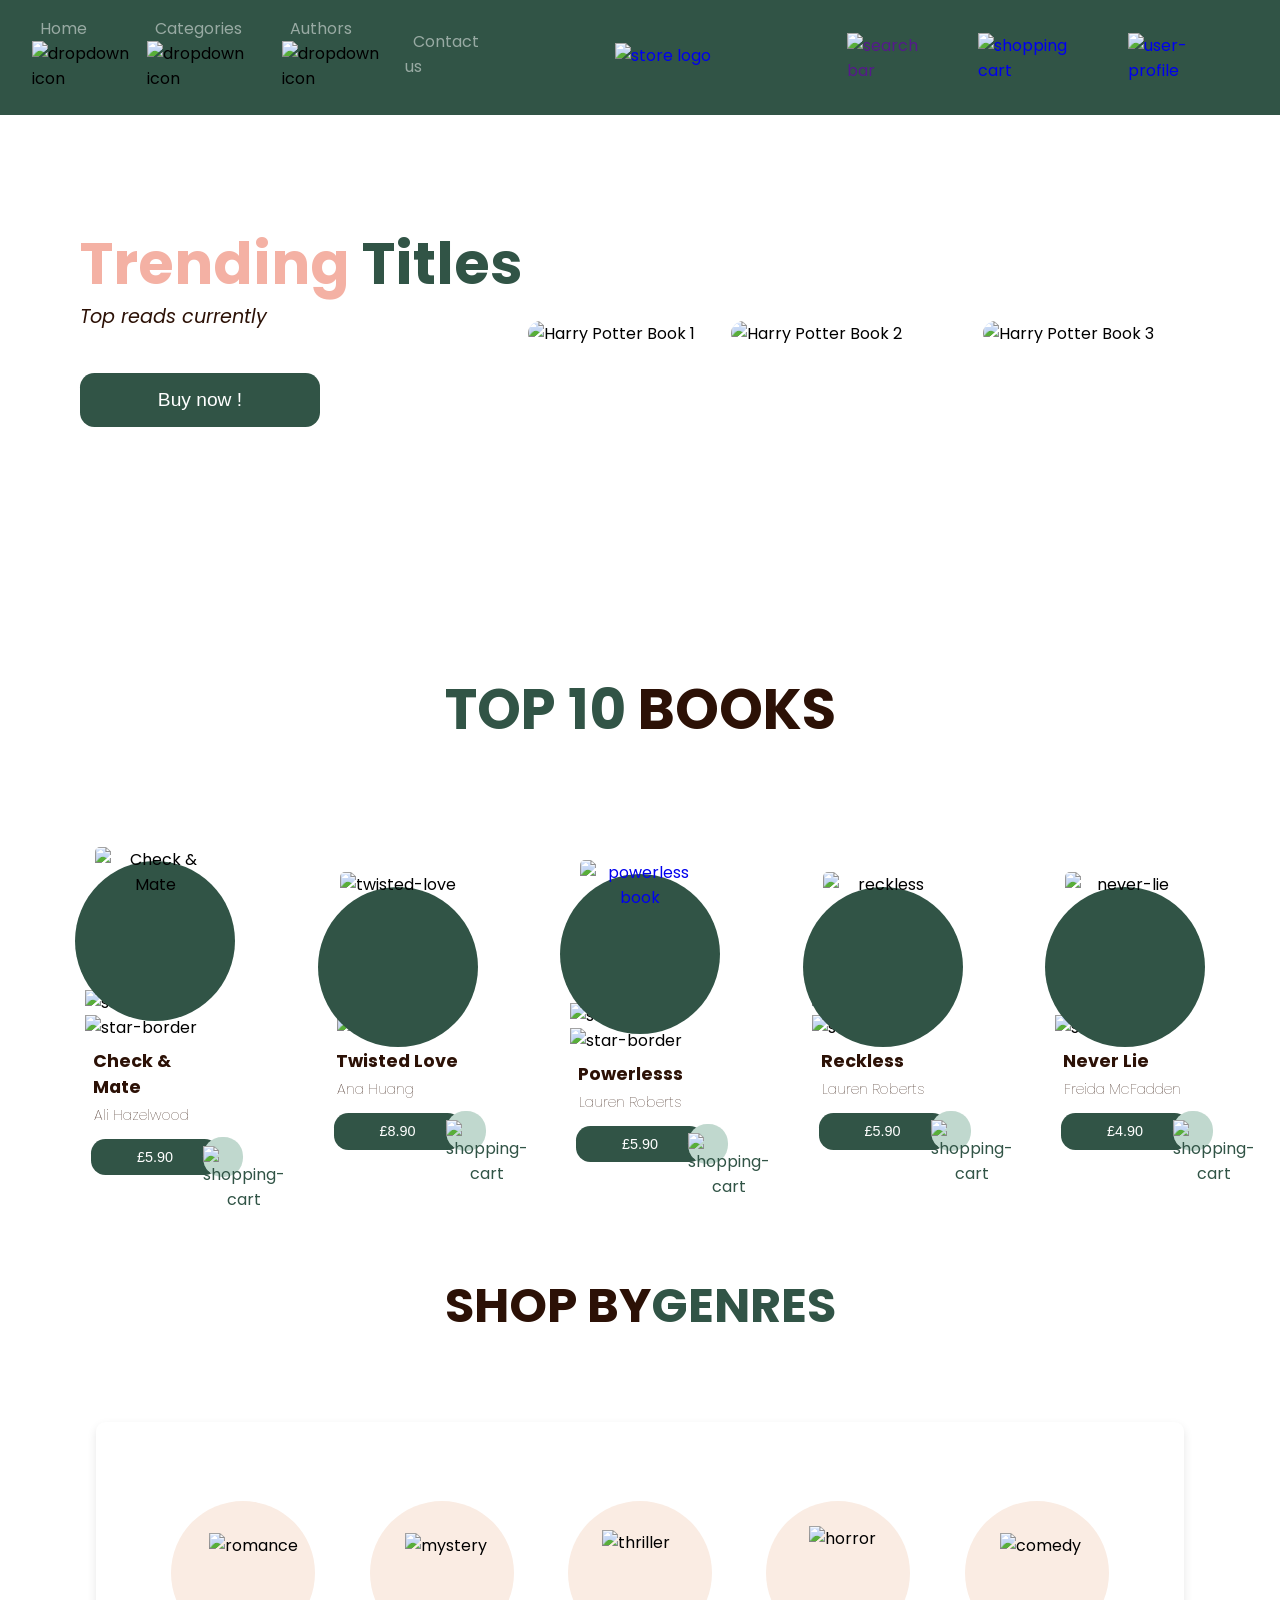
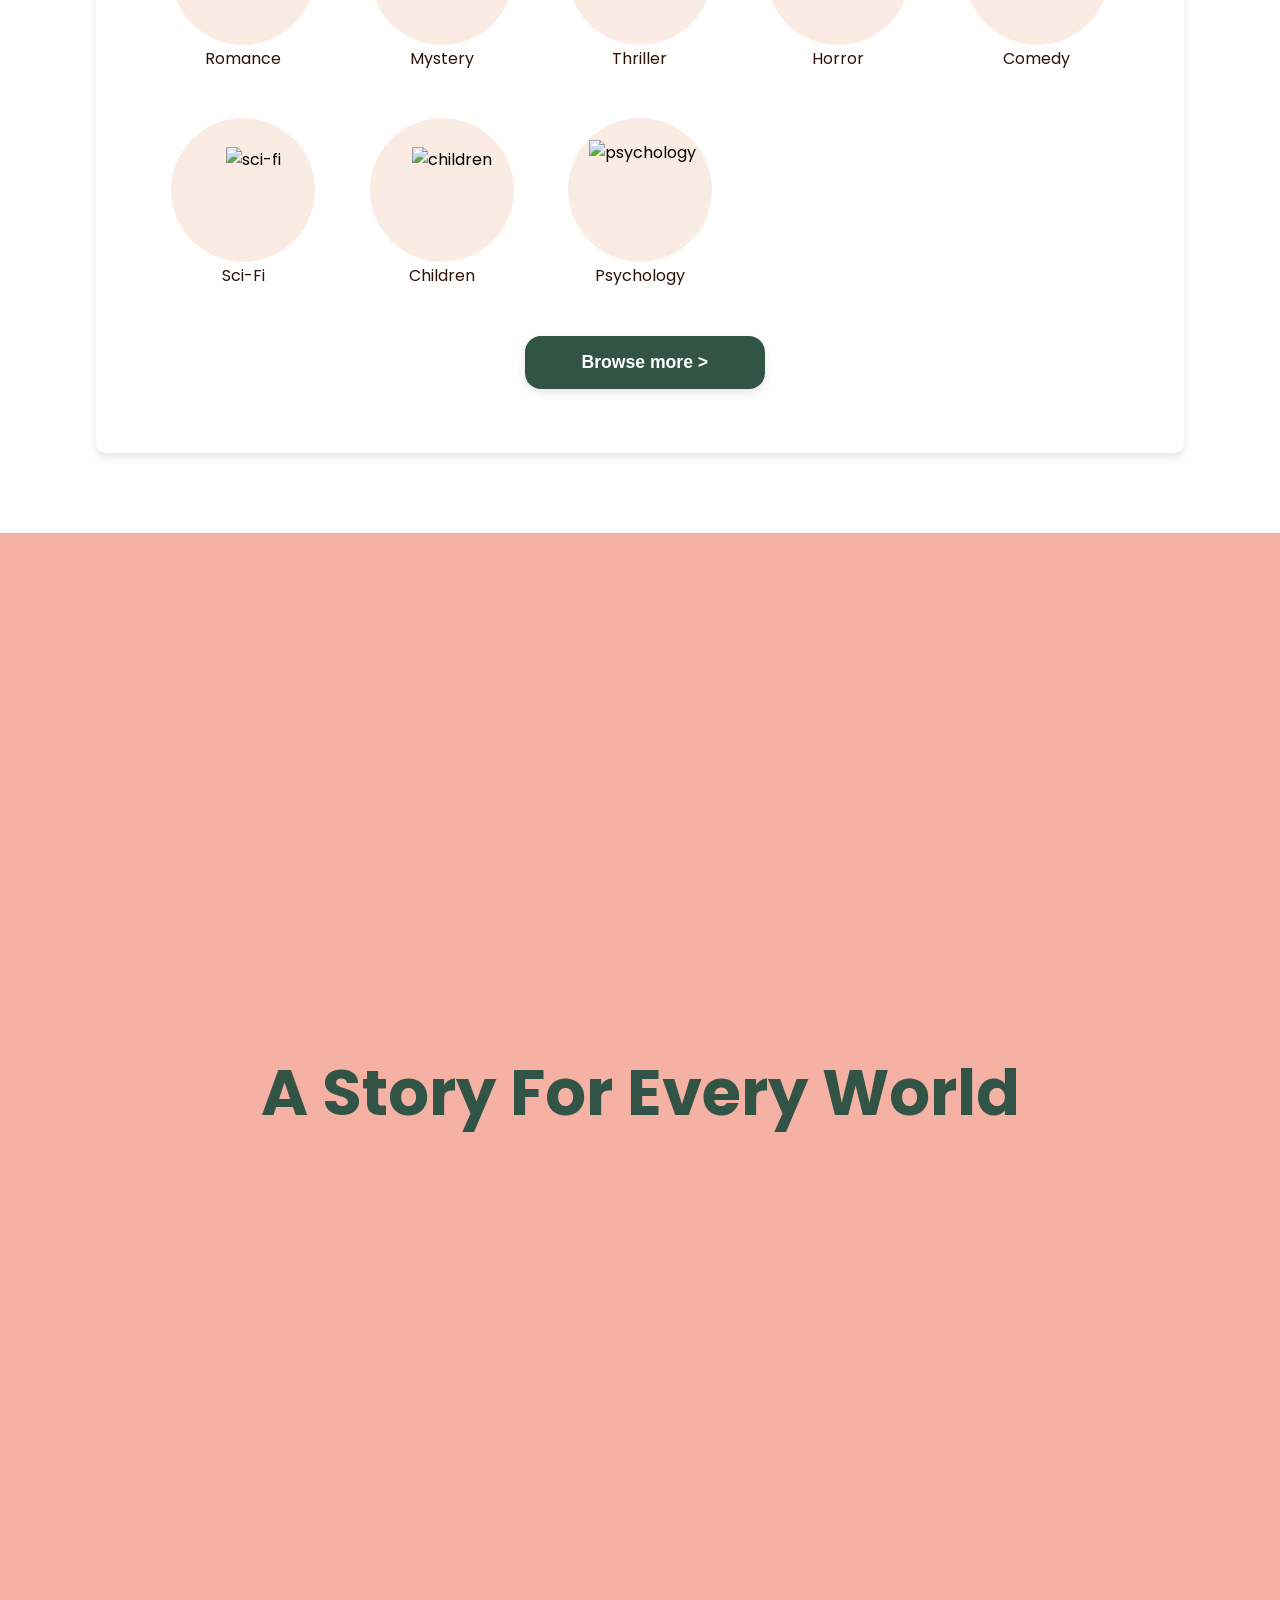
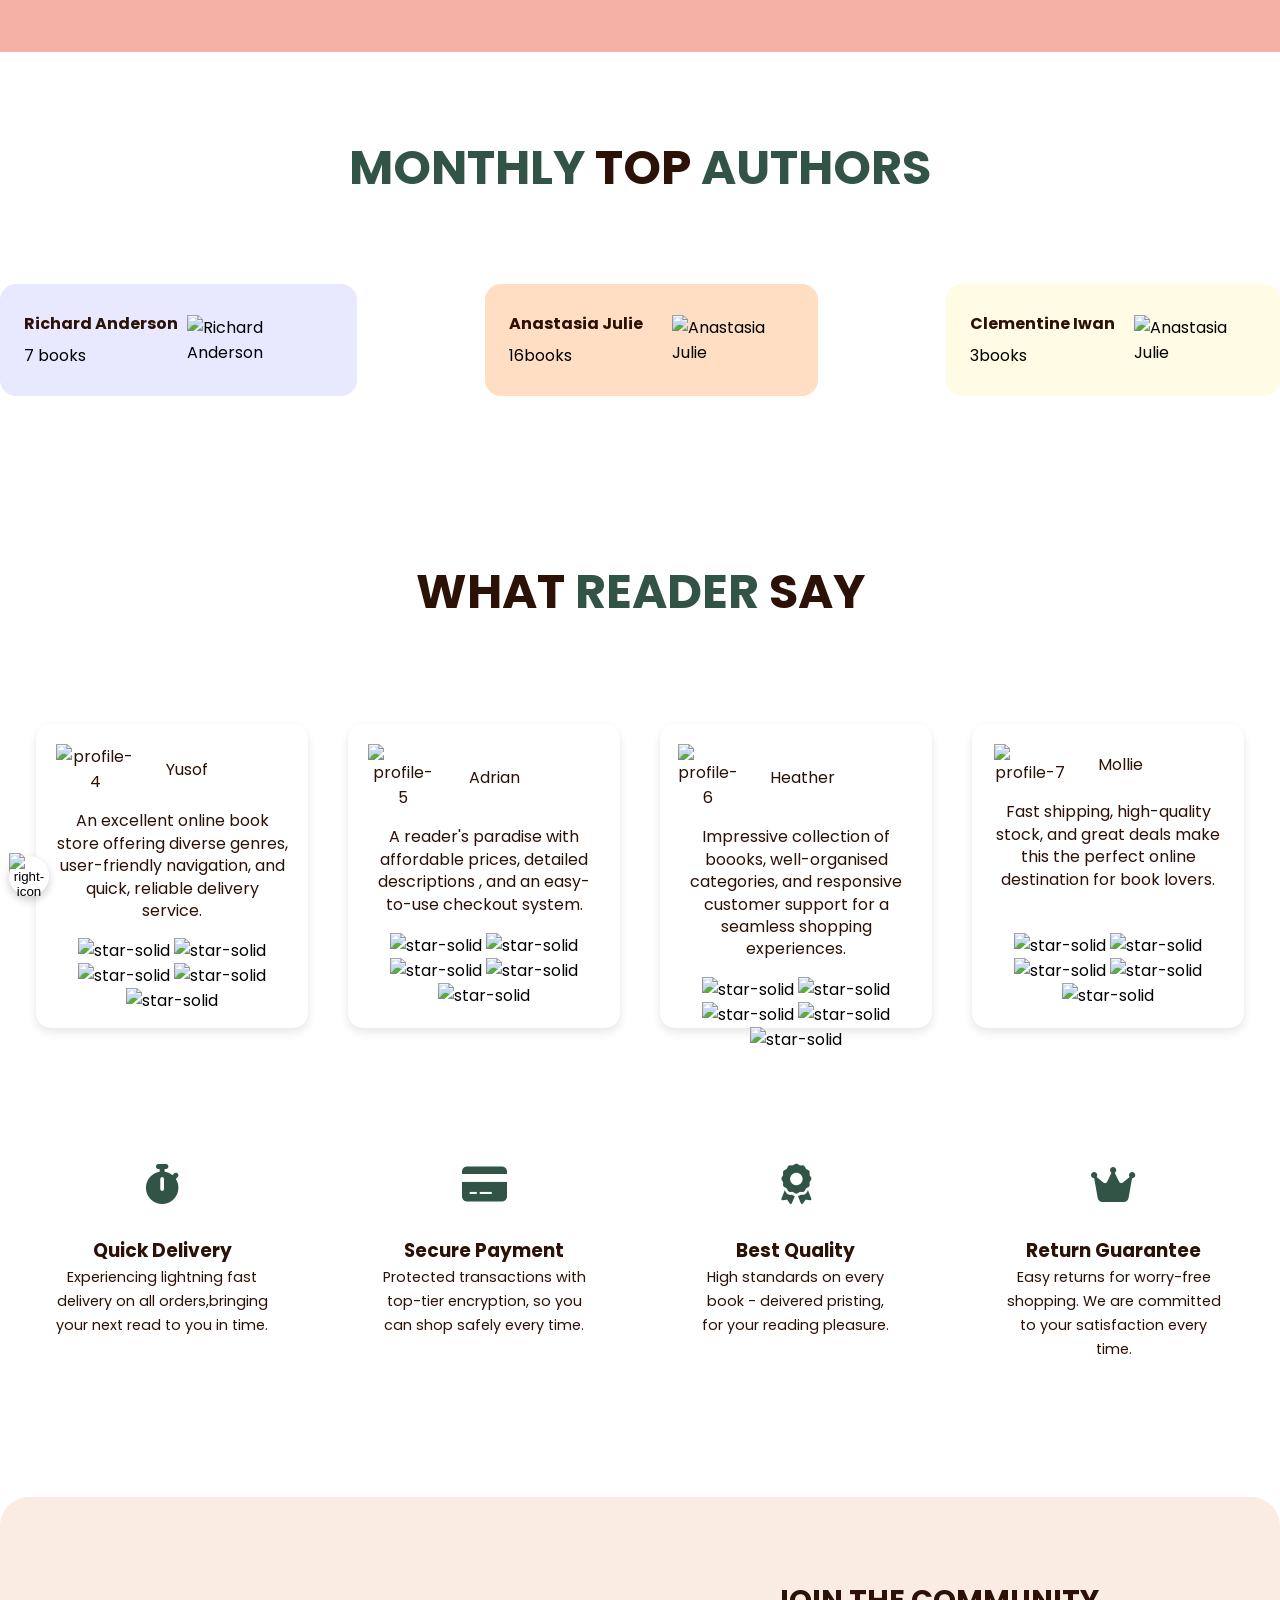
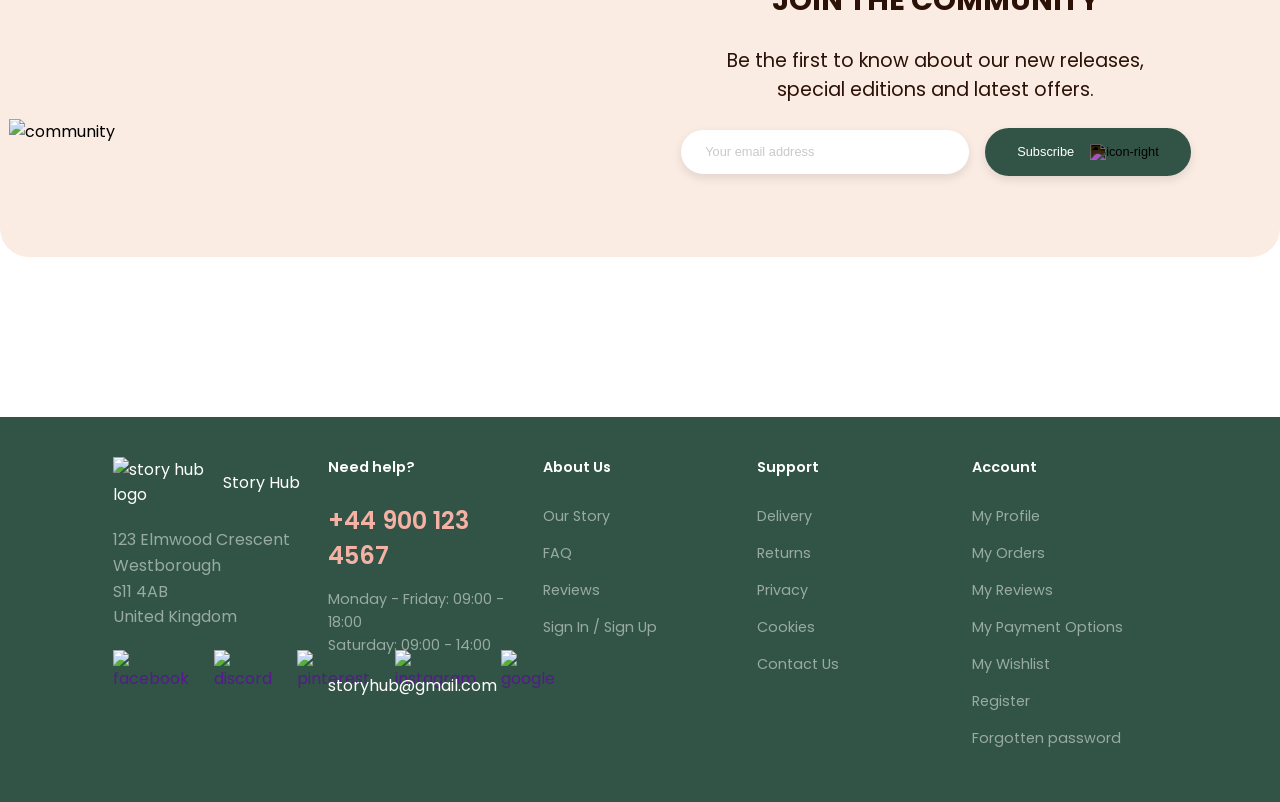
==== index.html @ 980256b2 "top 10 books section edit the issue with cover image going behind the circle when adding link to it." ====
<!DOCTYPE html>
<html lang="en">
  <head>
    <meta charset="UTF-8" />
    <meta name="viewport" content="width=device-width, initial-scale=1.0" />
    <title>Story Hub</title>
    <link rel="stylesheet" href="style.css" />
    <link
      rel="stylesheet"
      href="https://cdnjs.cloudflare.com/ajax/libs/font-awesome/6.7.1/css/all.min.css"
    />
  </head>

  <body>
    <!--nav bar second version -->
    <header class="header">
      <div class="header-1">
        <div class="section1">
          <ul class="nav-menus">
            <li>
              <a href="">Home</a>
              <img src="icon/dropdown.svg" alt="dropdown icon" />
            </li>
            <li>
              <a href="">Categories</a>
              <img src="icon/dropdown.svg" alt="dropdown icon" />
            </li>
            <li>
              <a href="">Authors</a>
              <img src="icon/dropdown.svg" alt="dropdown icon" />
            </li>
            <li><a href="">Contact us</a></li>
          </ul>
        </div>

        <div class="section2">
          <a href="index.html"
            ><img src="logo.svg" alt="store logo" class="logo" />
          </a>
        </div>

        <div class="section3">
          <div class="nav-icons">
            <a href=""> <img src="icon/search.svg" alt="search bar" /></a>
            <a href="shopping-cart.html">
              <img src="icon/cart.svg" alt="shopping cart"
            /></a>
            <a href="sign-in.html">
              <img src="icon/profile.svg" alt="user-profile"
            /></a>
          </div>
        </div>
      </div>
    </header>

    <!--Hero Section-->
    <div class="hero-container">
      <div class="trending-content">
        <h2>
          <span class="pink-text">Trending</span>
          <span class="green-text">Titles</span>
        </h2>
        <p>Top reads currently</p>
        <button class="buy-btn">Buy now !</button>
      </div>

      <div class="harrypotter-container">
        <img
          src="bookcover/HPbook1.jpg"
          alt="Harry Potter Book 1"
          class="small-book"
        />
        <img
          src="bookcover/HPbook2.jpg"
          alt="Harry Potter Book 2"
          class="large-book"
        />
        <img
          src="bookcover/HPbook3.jpg"
          alt="Harry Potter Book 3"
          class="small-book"
        />
      </div>
    </div>

    <!--Top seller-->
    <div class="top-seller">
      <h1 class="top10-heading">
        <span class="green-text">TOP 10</span>
        <span class="brown-text">BOOKS</span>
      </h1>

      <div class="book-container">
        <!--book 1 - check & mate-->
        <div class="book">
          <div class="circle"></div>
          <img
            src="bookcover/checkmate.jpg"
            alt="Check & Mate"
            class="book-cover"
          />
          <div class="stars-ratings">
            <img src="icon/star-solid.svg" alt="star-solid" />
            <img src="icon/star-solid.svg" alt="star-solid" />
            <img src="icon/star-solid.svg" alt="star-solid" />
            <img src="icon/star-border.svg" alt="star-border" />
            <img src="icon/star-border.svg" alt="star-border" />
          </div>

          <h3 class="book-name">Check & Mate</h3>

          <p class="book-author">Ali Hazelwood</p>

          <div class="checkout-info">
            <button class="book-price">£5.90</button>

            <div class="cart-btn">
              <img src="icon/cart.svg" alt="shopping-cart" class="cart-icon" />
            </div>
          </div>
        </div>

        <!--book 2 - twisted love-->
        <div class="book">
          <div class="circle"></div>
          <a>
            <img
              src="bookcover/twisted-love.png"
              alt="twisted-love"
              class="book-cover"
            />
          </a>
          <div class="stars-ratings">
            <img src="icon/star-solid.svg" alt="star-solid" />
            <img src="icon/star-solid.svg" alt="star-solid" />
            <img src="icon/star-solid.svg" alt="star-solid" />
            <img src="icon/star-solid.svg" alt="star-solid" />
            <img src="icon/star-solid.svg" alt="star-solid" />
          </div>

          <h3 class="book-name">Twisted Love</h3>

          <p class="book-author">Ana Huang</p>

          <div class="checkout-info">
            <button class="book-price">£8.90</button>

            <div class="cart-btn">
              <img src="icon/cart.svg" alt="shopping-cart" class="cart-icon" />
            </div>
          </div>
        </div>

        <!--book 3 - powerless -->
        <div class="book">
          <div class="circle"></div>
          <a href="book-info.html"
            ><img
              src="bookcover/powerless-1.png"
              alt="powerless book"
              class="book-cover"
          /></a>
          <div class="stars-ratings">
            <img src="icon/star-solid.svg" alt="star-solid" />
            <img src="icon/star-solid.svg" alt="star-solid" />
            <img src="icon/star-solid.svg" alt="star-solid" />
            <img src="icon/star-border.svg" alt="star-border" />
            <img src="icon/star-border.svg" alt="star-border" />
          </div>

          <h3 class="book-name">Powerlesss</h3>

          <p class="book-author">Lauren Roberts</p>

          <div class="checkout-info">
            <button class="book-price">£5.90</button>

            <div class="cart-btn">
              <img src="icon/cart.svg" alt="shopping-cart" class="cart-icon" />
            </div>
          </div>
        </div>

        <!--book 4 - reckless-->
        <div class="book">
          <div class="circle"></div>
          <img src="bookcover/reckless.jpg" alt="reckless" class="book-cover" />
          <div class="stars-ratings">
            <img src="icon/star-solid.svg" alt="star-solid" />
            <img src="icon/star-solid.svg" alt="star-solid" />
            <img src="icon/star-solid.svg" alt="star-solid" />
            <img src="icon/star-border.svg" alt="star-border" />
            <img src="icon/star-border.svg" alt="star-border" />
          </div>

          <h3 class="book-name">Reckless</h3>

          <p class="book-author">Lauren Roberts</p>

          <div class="checkout-info">
            <button class="book-price">£5.90</button>

            <div class="cart-btn">
              <img src="icon/cart.svg" alt="shopping-cart" class="cart-icon" />
            </div>
          </div>
        </div>

        <!--book 5 - never lie-->
        <div class="book">
          <div class="circle"></div>
          <img
            src="bookcover/never-lie.jpg"
            alt="never-lie"
            class="book-cover"
          />
          <div class="stars-ratings">
            <img src="icon/star-solid.svg" alt="star-solid" />
            <img src="icon/star-solid.svg" alt="star-solid" />
            <img src="icon/star-solid.svg" alt="star-solid" />
            <img src="icon/star-border.svg" alt="star-border" />
            <img src="icon/star-border.svg" alt="star-border" />
          </div>

          <h3 class="book-name">Never Lie</h3>

          <p class="book-author">Freida McFadden</p>

          <div class="checkout-info">
            <button class="book-price">£4.90</button>

            <div class="cart-btn">
              <img src="icon/cart.svg" alt="shopping-cart" class="cart-icon" />
            </div>
          </div>
        </div>
      </div>
    </div>

    <!--Genre section-->
    <h1 class="genre-heading">
      <span class="brown-text">SHOP BY </span>
      <span class="green-text">GENRES</span>
    </h1>

    <div class="genres-container">
      <div class="genres-grid">
        <div class="genres-content">
          <!--4 by 4 genres-->
          <div class="genres-category">
            <div class="circle">
              <img src="icon/romance.svg" alt="romance" class="romance-img" />
            </div>
            <p>Romance</p>
          </div>

          <div class="genres-category">
            <div class="circle">
              <img src="icon/mystery.svg" alt="mystery" class="mystery-img" />
            </div>
            <p>Mystery</p>
          </div>

          <div class="genres-category">
            <div class="circle">
              <img
                src="icon/thriller.svg"
                alt="thriller"
                class="thriller-img"
              />
            </div>
            <p>Thriller</p>
          </div>

          <div class="genres-category">
            <div class="circle">
              <img src="icon/horror.svg" alt="horror" class="horror-img" />
            </div>
            <p>Horror</p>
          </div>

          <div class="genres-category">
            <div class="circle">
              <img src="icon/comedy.svg" alt="comedy" class="comedy-img" />
            </div>
            <p>Comedy</p>
          </div>

          <div class="genres-category">
            <div class="circle">
              <img src="icon/sci-fi.svg" alt="sci-fi" class="sci-fi-img" />
            </div>
            <p>Sci-Fi</p>
          </div>

          <div class="genres-category">
            <div class="circle">
              <img
                src="icon/children.svg"
                alt="children"
                class="children-img"
              />
            </div>
            <p>Children</p>
          </div>

          <div class="genres-category">
            <div class="circle">
              <img
                src="icon/psychology.svg"
                alt="psychology"
                class="psychology-img"
              />
            </div>
            <p>Psychology</p>
          </div>
        </div>
      </div>

      <div class="genres-btn">
        <button class="browse-btn">Browse more &gt</button>
      </div>
    </div>

    <!--A story for every world animation-->
    <div class="pink-bg">
      <h1 class="story-text">A Story For Every World</h1>
    </div>

    <!--Monthly Top Author-->
    <div class="top-authors">
      <h1 class="top-authors-heading">
        <span class="green-text">MONTHLY</span>
        <span class="brown-text">TOP</span>
        <span class="green-text">AUTHORS</span>
      </h1>

      <div class="authors-container">
        <div class="author-profile" style="background-color: #e8e9ff">
          <div class="author-info">
            <p class="author-name">Richard Anderson</p>
            <p class="author-book">7 books</p>
          </div>
          <img src="icon/profile1.svg" alt="Richard Anderson" />
        </div>

        <div class="author-profile" style="background-color: #ffdec3">
          <div class="author-info">
            <p class="author-name">Anastasia Julie</p>
            <p class="author-book">16books</p>
          </div>
          <img src="icon/profile2.svg" alt="Anastasia Julie" />
        </div>

        <div class="author-profile" style="background-color: #fffbe4">
          <div class="author-info">
            <p class="author-name">Clementine Iwan</p>
            <p class="author-book">3books</p>
          </div>
          <img src="icon/profile3.svg" alt="Anastasia Julie" />
        </div>
      </div>
    </div>

    <!--Reviews-->
    <h1 class="reviews-heading">
      <span class="brown-text">WHAT</span>
      <span class="green-text">READER</span>
      <span class="brown-text">SAY</span>
    </h1>

    <!--review container-->
    <div class="review-container">
      <button class="left-click">
        <img src="icon/left-icon.svg" alt="left-icon" class="left-button" />
      </button>

      <!--review 1-->
      <div class="review-card">
        <div class="client-profile">
          <img src="icon/profile4.svg" alt="profile-4" />
          <p class="reviewer-name">Yusof</p>
        </div>

        <p class="review-text">
          An excellent online book store offering diverse genres, user-friendly
          navigation, and quick, reliable delivery service.
        </p>

        <div class="client-stars-rating">
          <img src="icon/star-solid.svg" alt="star-solid" />
          <img src="icon/star-solid.svg" alt="star-solid" />
          <img src="icon/star-solid.svg" alt="star-solid" />
          <img src="icon/star-solid.svg" alt="star-solid" />
          <img src="icon/star-solid.svg" alt="star-solid" />
        </div>
      </div>

      <!--review 2-->
      <div class="review-card">
        <div class="client-profile">
          <img src="icon/profile5.svg" alt="profile-5" />
          <p class="reviewer-name">Adrian</p>
        </div>

        <p class="review-text">
          A reader's paradise with affordable prices, detailed descriptions ,
          and an easy-to-use checkout system.
        </p>

        <div class="client-stars-rating">
          <img src="icon/star-solid.svg" alt="star-solid" />
          <img src="icon/star-solid.svg" alt="star-solid" />
          <img src="icon/star-solid.svg" alt="star-solid" />
          <img src="icon/star-solid.svg" alt="star-solid" />
          <img src="icon/star-solid.svg" alt="star-solid" />
        </div>
      </div>

      <!--review 3-->
      <div class="review-card">
        <div class="client-profile">
          <img src="icon/profile6.svg" alt="profile-6" />
          <p class="reviewer-name">Heather</p>
        </div>

        <p class="review-text">
          Impressive collection of boooks, well-organised categories, and
          responsive customer support for a seamless shopping experiences.
        </p>

        <div class="client-stars-rating">
          <img src="icon/star-solid.svg" alt="star-solid" />
          <img src="icon/star-solid.svg" alt="star-solid" />
          <img src="icon/star-solid.svg" alt="star-solid" />
          <img src="icon/star-solid.svg" alt="star-solid" />
          <img src="icon/star-solid.svg" alt="star-solid" />
        </div>
      </div>

      <!--review 4-->
      <div class="review-card">
        <div class="client-profile">
          <img
            src="icon/profile7.svg"
            alt="profile-7"
            class="special-profile"
          />
          <p class="reviewer-name">Mollie</p>
        </div>

        <p class="review-text">
          Fast shipping, high-quality stock, and great deals make this the
          perfect online destination for book lovers.
        </p>

        <div class="client-stars-rating">
          <img src="icon/star-solid.svg" alt="star-solid" />
          <img src="icon/star-solid.svg" alt="star-solid" />
          <img src="icon/star-solid.svg" alt="star-solid" />
          <img src="icon/star-solid.svg" alt="star-solid" />
          <img src="icon/star-solid.svg" alt="star-solid" />
        </div>
      </div>

      <button class="right-click">
        <img src="icon/right-icon.svg" alt="right-icon" class="right-button" />
      </button>
    </div>

    <!--website advantage-->
    <div class="advantage-container">
      <div class="advantage-card">
        <i class="fa fa-stopwatch"></i>
        <h3>Quick Delivery</h3>
        <p>
          Experiencing lightning fast delivery on all orders,bringing your next
          read to you in time.
        </p>
      </div>

      <div class="advantage-card">
        <i class="fa fa-credit-card"></i>
        <h3>Secure Payment</h3>
        <p>
          Protected transactions with top-tier encryption, so you can shop
          safely every time.
        </p>
      </div>

      <div class="advantage-card">
        <i class="fa fa-award"></i>
        <h3>Best Quality</h3>
        <p>
          High standards on every book - deivered pristing, for your reading
          pleasure.
        </p>
      </div>

      <div class="advantage-card">
        <i class="fa fa-crown"></i>
        <h3>Return Guarantee</h3>
        <p>
          Easy returns for worry-free shopping. We are committed to your
          satisfaction every time.
        </p>
      </div>
    </div>

    <!--subscribe-->
    <div class="subscribe-container">
      <img src="icon/community.svg" alt="community" class="community-pic" />

      <div class="subscribe-info">
        <h2>JOIN THE COMMUNITY</h2>
        <p>
          Be the first to know about our new releases, special editions and
          latest offers.
        </p>

        <div class="subscribe-btn-div">
          <button class="email-btn">Your email address</button>

          <button class="subscribe-btn">
            Subscribe
            <img
              src="icon/right-icon.svg"
              alt="icon-right"
              class="icon-right"
            />
          </button>
        </div>
      </div>
    </div>

    <!--footer-->
    <footer class="footer">
      <div class="footer-container">
        <!--column 1-->
        <div class="footer-column">
          <div class="logo">
            <img src="logo.svg" alt="story hub logo" />
            <span>Story Hub</span>
          </div>

          <div class="address">
            123 Elmwood Crescent<br />
            Westborough<br />
            S11 4AB<br />
            United Kingdom
          </div>

          <div class="socials">
            <a href=""><img src="icon/facebook.svg" alt="facebook" /></a>
            <a href=""><img src="icon/discord.svg" alt="discord" /></a>
            <a href=""><img src="icon/pinterest.svg" alt="pinterest" /></a>
            <a href=""><img src="icon/instagram.svg" alt="instagram" /></a>
            <a href=""><img src="icon/google.svg" alt="google" /></a>
          </div>
        </div>

        <!--column 2-->
        <div class="footer-column">
          <p class="footer-heading">Need help?</p>
          <p class="contact-number">+44 900 123 4567</p>
          <p class="opening-time">
            Monday - Friday: 09:00 - 18:00<br />
            Saturday: 09:00 - 14:00
          </p>
          <a href="" class="email-link">storyhub@gmail.com</a>
        </div>

        <!--column 3-->
        <div class="footer-column">
          <p class="footer-heading">About Us</p>
          <ul>
            <li><a href="">Our Story</a></li>
            <li><a href="">FAQ</a></li>
            <li><a href="">Reviews</a></li>
            <li><a href="">Sign In / Sign Up</a></li>
          </ul>
        </div>

        <!--column 4-->
        <div class="footer-column">
          <p class="footer-heading">Support</p>
          <ul>
            <li><a href="">Delivery</a></li>
            <li><a href="">Returns</a></li>
            <li><a href="">Privacy</a></li>
            <li><a href="">Cookies</a></li>
            <li><a href="">Contact Us</a></li>
          </ul>
        </div>

        <!--column 5-->
        <div class="footer-column">
          <p class="footer-heading">Account</p>
          <ul>
            <li><a href="">My Profile</a></li>
            <li><a href="">My Orders</a></li>
            <li><a href="">My Reviews</a></li>
            <li><a href="">My Payment Options</a></li>
            <li><a href="">My Wishlist</a></li>
            <li><a href="">Register</a></li>
            <li><a href="">Forgotten password</a></li>
          </ul>
        </div>
      </div>
    </footer>

    <script src="script.js"></script>
  </body>
</html>
---- style.css ----
@import url("https://fonts.googleapis.com/css2?family=Montserrat:ital,wght@0,100..900;1,100..900&family=Poppins:ital,wght@0,100;0,200;0,300;0,400;0,500;0,600;0,700;0,800;0,900;1,100;1,200;1,300;1,400;1,500;1,600;1,700;1,800;1,900&family=Roboto:wght@400;700&display=swap");

* {
  margin: 0;
  padding: 0;
  box-sizing: border-box;
  text-decoration: none;
}

body {
  font-family: "Poppins", sans-serif;
  width: 100%;
  font-size: 1rem;
  overflow: hidden;
}

html {
  overflow-x: hidden;
  scroll-padding-top: 5rem;
  scroll-behavior: smooth;
}

/*scrollbar for easy access*/
html::-webkit-scrollbar {
  width: 1rem;
}

html::-webkit-scrollbar-track {
  background: transparent;
}

html::-webkit-scrollbar-thumb {
  background: var(#315446);
}

/*set colours - don't have to keep repeat*/
.green-text {
  color: #315446;
}

.pink-text {
  color: #f4b1a4;
}

.brown-text {
  color: #2c1106;
}

/*nav bar*/
.section2,
.section2,
.section3 {
  width: 33%;
}

.header {
  position: fixed;
  width: 100%;
  z-index: 100;
  margin-bottom: 2rem;
}

.header .header-1 {
  padding: 1rem 2rem;
  display: flex;
  align-items: center;
  justify-content: space-between;
  background-color: #315446;
}

.header .header-1 .nav-menus {
  display: flex;
  justify-content: center;
  align-items: center;
  gap: 1rem;
  /* flex-wrap: wrap; */
}

.header .header-1 .section1 {
  display: flex;
  justify-content: center;
  width: 40%;
}

.header .header-1 li {
  margin-bottom: 0.5rem;
}

.header .header-1 li a {
  color: white;
  text-decoration: none;
  font-size: 1rem;
  padding: 0.5rem;
}

.header .header-1 .logo {
  width: 6rem;
  margin-top: 1.2rem;
  max-width: 10rem;
  margin-top: 0;
}

.header .header-1 .section2 {
  display: flex;
  justify-content: center;
  margin-top: 1rem;
}

.header .header-1 .section3 {
  display: flex;
  justify-content: right;
  margin-right: 2rem;
}

.header .header-1 .nav-icons {
  display: flex;
  justify-content: space-between;
  align-items: center;
  gap: 3rem;
}

.header .header-1 .nav-icons img {
  width: 1.2rem;
}

.header .header-1 .nav-icons img:hover {
  transform: scale(1.2);
  cursor: pointer;
  opacity: 0.8;
}

/*HERO SECTION*/
.hero-container {
  display: flex;
  flex-direction: row;
  justify-content: space-between;
  align-items: center;
  /* padding: 8rem 5rem; */
  margin: 15rem 5rem;
}

.trending-content {
  display: flex;
  flex-direction: column;
  line-height: 3rem;
  /* width: 100%; */
  flex: 1;
  /* height: 150px; */
}

.trending-content h2 {
  font-size: 3.6rem;
  margin-bottom: 0.3rem;
  width: 40%%;
}

.trending-content p {
  font-size: 1.2rem;
  font-style: italic;
  color: #2c1106;
}

.buy-btn {
  margin-top: 2rem;
  font-size: 1.2rem;
  color: white;
  background-color: #315446;
  padding: 1rem 0;
  border: none;
  border-radius: 0.9rem;
  cursor: pointer;
  width: 15rem;
}

/*harrypotter column*/
.harrypotter-container {
  display: flex;
  align-items: center;
  justify-content: space-around;
  /* flex: 1; */
  gap: 1rem;
  width: 60%;
}

/* .harry-potter  */
.large-book {
  width: 80%;
  margin-left: -30px;
  margin-right: -30px;
  z-index: 1;
  border-radius: 0.8rem;
}

.small-book {
  width: 65%;
  border-radius: 0.8rem;
}

/*TOP 10 BOOK SECTION*/
.top-seller {
  display: block;
}

.top10-heading {
  display: block;
  text-align: center;
  margin-bottom: 5rem;
  font-size: 3.5rem;
}

.book-container {
  display: flex;
  justify-content: space-between;
  align-items: center;
  padding: 0 5rem;
  text-align: center;
  position: relative;
}

.book {
  padding: 15px;
  text-align: center;
  width: 150px;
  position: relative;
  display: flex;
  flex-direction: column;
  align-items: center;
}

.book-cover {
  width: 100%;
  z-index: 2;
  position: relative; /*without this, the book cover will go behind the circle*/
  border-radius: 5px;
  margin-bottom: 10px;
}

.circle {
  position: absolute;
  width: 10rem;
  height: 10rem;
  background-color: #315446;
  border-radius: 50%;
  margin-top: 0.9rem;
}

.stars-ratings {
  justify-content: left;
  margin: 0.5rem 0;
  margin-right: 1.8rem;
  width: 9rem;
}

.book-name {
  text-align: left;
  color: #2c1106;
  width: 8rem;
  margin-left: 0.3rem;
  font-size: 1.1rem;
}

.book-author {
  font-size: 0.9rem;
  font-weight: lighter;
  text-align: left;
  margin-top: 5px;
  margin-left: 2.4rem;
  color: #2c1106;
  margin-right: 2rem;
  width: 8rem;
}

.checkout-info {
  display: flex;
  align-items: center;
}

.book-price {
  width: 8rem;
  margin-top: 0.8rem;
  padding: 0.65rem;
  border: none;
  border-radius: 0.9rem;
  color: white;
  background-color: #315446;
  font-size: 0.9rem;
  text-align: center;
  justify-content: left;
}

.cart-btn {
  background-color: #c0d8ce;
  width: 2.5rem;
  height: 2.5rem;
  border-radius: 1.2rem;
  margin-top: 0.8rem;
  position: absolute;
  margin-left: 7rem;
}

.cart-icon {
  margin-top: 0.55rem;
  margin-right: 0.1rem;
  color: #315446;
  z-index: 1;
}

/*GENRE SECTIOn*/
.genre-heading {
  display: flex;
  justify-content: center;
  padding: 5rem;
  text-align: center;
  font-size: 3rem;
  z-index: 1;
}

.genres-container {
  display: flex;
  text-align: center;
  justify-content: space-between;
  flex-direction: column;
  align-items: center;
  width: 85%;
  max-width: 1200px;
  margin: auto;
  padding: 4rem;
  height: auto;
  border-radius: 0.6rem;
  box-shadow: 0 4px 10px rgba(0, 0, 0, 0.1);
  justify-content: flex-start;
  overflow: hidden;
}

.genres-grid {
  display: grid;
  width: 100%;
  /* height: 40rem; */
  grid-template-columns: repeat(auto-fit, minmax(150px, 1fr));
  gap: 2rem;
  justify-items: center;
  align-items: center;
}

.genres-content {
  width: 100%;
  /* height: 30rem; */
  display: grid;
  grid-template-columns: repeat(auto-fit, minmax(150px, 1fr));
  gap: 2rem;
  justify-items: center;
  align-items: center;
  margin: 0;
  padding: 0;
}

.genres-category {
  display: flex;
  flex-direction: column;
  align-items: center;
  text-align: center;
}

.genres-category .circle {
  width: 9rem;
  height: 9rem;
  border-radius: 50%;
  background-color: #faece3;
  margin-bottom: 10px;
}

.genres-category .circle img {
  /*not centralised in the circle*/
  width: 65%;
  height: 65;
  object-fit: contain;
  margin-left: 1.8rem;
  margin-top: 1.5rem;
}

/*adjust image placement*/
.genres-category .circle .romance-img {
  margin-right: 0.5rem;
  margin-top: 2rem;
}

.genres-category .circle .mystery-img {
  margin-left: 0.5rem;
  margin-top: 2rem;
}

.genres-category .circle .thriller-img {
  margin-left: -0.5rem;
  margin-top: 1.8rem;
}

.genres-category .circle .horror-img {
  margin-left: 0.5rem;
  margin-top: 1.6rem;
}

.genres-category .circle .comedy-img {
  margin-left: 0.5rem;
  margin-top: 2rem;
}

.genres-category .circle .sci-fi-img {
  margin-left: 1.3rem;
  margin-top: 1.8rem;
}

.genres-category .circle .children-img {
  margin-left: 1.3rem;
  margin-top: 1.8rem;
}

.genres-category .circle .psychology-img {
  margin-left: 0.3rem;
  margin-top: 1.4rem;
} /*end of adjusting*/

.genres-category p {
  color: #2c1106;
  margin-top: 10rem;
}

.genres-btn {
  position: relative;
  /* bottom: 2rem; */
  margin-left: 0.4rem;
}

.browse-btn {
  position: relative;
  margin-top: 3rem;
  background-color: #315446;
  color: white;
  border: none;
  border-radius: 1rem;
  box-shadow: 0 4px 10px rgba(0, 0, 0, 0.1);
  padding: 1rem 2rem;
  width: 15rem;
  font-size: 1.1rem;
  font-weight: 600;
  cursor: pointer;
  text-align: center;
  /* justify-content: center; */

  left: 0.1rem;
}

.browse-btn:hover {
  background-color: #183f2f;
}

.pink-bg {
  /* position: absolute; */
  width: 100%;
  height: 100%;
  font-size: 4rem;
  padding: 12rem 10rem;
  background-color: #f4b1a4;
  color: #315446;
  margin-top: 5rem;
  margin-bottom: 3rem;
  z-index: -1;
}

@media (max-width: 768px) {
  .genres-container {
    padding: 2rem;
  }

  .browse-btn {
    width: 100%;
    font-size: 1rem;
    padding: 1rem;
  }
}

/*A story for every world*/
/* .story-text {
  justify-content: center;
  text-align: center;
  font-size: 4rem;
  padding: 20rem 10rem;
  background-color: #F4B1A4;
  color: #315446;
  margin: auto
  z-index: -1;
} */

.story-text {
  font-size: 5vw;
  text-align: center;
  padding: 20rem 0;
  /* white-space: nowrap; */
  overflow: hidden;
}

@media (max-width: 768px) {
  .story-text {
    font-size: 2.5rem;
  }
}

/*monthly top authors*/
.top-authors-heading {
  margin: 5rem;
  font-size: 3rem;
  text-align: center;
}

.authors-container {
  display: flex;
  gap: 8rem;
  justify-content: center;
  margin-bottom: 10rem;
}

.author-profile {
  display: flex;
  padding: 1.5rem;
  border-radius: 1rem;
  flex-direction: row;
  justify-content: center;
  align-items: center;
  gap: 0.2rem;
}

.author-profile img {
  width: 80%;
  height: 80%;
  object-fit: contain;
  justify-content: right;
}

.author-info {
  text-align: left;
  line-height: 2rem;
}

.author-name {
  font-weight: bold;
  color: #2c1106;
  width: 10rem;
}

/*client review - it's not centralised*/
.client-review {
  display: flex;
}

.reviews-heading {
  margin: 6rem;
  font-size: 3rem;
  text-align: center;
}

.review-container {
  display: flex;
  justify-content: center;
  align-items: center;
  position: relative;
  gap: 2.5rem;
  max-width: 1230px;
  width: 100%;
  margin: 0 auto 5rem auto;
}

.review-card {
  flex: 0 0 auto;
  width: 17rem;
  height: 19rem;
  padding: 20px;
  border: none;
  border-radius: 15px;
  box-shadow: 0 4px 10px rgba(0, 0, 0, 0.1);
  background-color: white;
  display: flex;
  flex-direction: column;
  align-items: center;
  text-align: center;
}

.client-profile {
  display: flex;
  justify-content: center;
  align-items: center;
  gap: 2rem;
  margin-right: 5rem;
  margin-bottom: 1rem;
  color: #2c1106;
}

.client-profile .special-profile {
  width: 4.5rem;
}

.review-text {
  text-align: center;
  line-height: 1.4rem;
  margin-bottom: 1rem;
  color: #2c1106;
  font-size: 200;
}

.client-stars-rating {
  text-align: center;
  align-self: center;
  margin-top: auto;
}

/* .left-click {
  width: 35px;
  height: 35px;
  border: none;
  border-radius: 50%;
  box-shadow: 0 4px 10px rgba(0,0,0,0.1);
  background-color: white;
  margin-left: 4rem; 
  cursor: pointer;
  flex-shrink: 0;
} */
/* 
.right-click {
  width: 35px;
  height: 35px;
  border: none;
  border-radius: 50%;
  box-shadow: 0 4px 10px rgba(0,0,0,0.1);
  background-color: white;
  margin-left: 15px;
  display: flex;
  justify-content: center;
  align-items: center;
  cursor: pointer;
  flex-shrink: 0;
} */

.left-click,
.right-click {
  position: absolute;
  top: 50%;
  transform: translateY(-50%);
  z-index: 2;
  display: flex;
  justify-content: center;
  align-items: center;
  width: 40px;
  height: 40px;
  border: none;
  border-radius: 50%;
  box-shadow: 0 4px 10px rgba(0, 0, 0, 0.1);
  background-color: white;
  cursor: pointer;
}

.left-click {
  left: -1rem;
}

.right-click {
  left: -1rem;
}
.left-click:hover,
.right-click:hover {
  background-color: #f8f7f7;
}

/*advantage container*/
.advantage-container {
  display: flex;
  justify-content: center;
  align-items: stretch;
  gap: 4rem;
  padding: 2rem;
  margin-bottom: 5rem;
}

.advantage-card {
  display: flex;
  flex-direction: column;
  justify-content: top;
  align-items: center;
  color: #2c1106;
  text-align: center;
  max-width: 20rem;
  height: auto;
  padding: 1.5rem;
}

.advantage-card i {
  margin-bottom: 2rem;
  justify-content: center;
  font-size: 2.5rem;
  color: #315446;
}

.advantage-card h3 {
  width: 12rem;
  color: #2c1106;
}

.advantage-card p {
  font-size: 0.9rem;
  color: #2c1106;
  text-align: center;
  margin: 0;
  line-height: 1.5rem;
}

/*subscribe section*/
.subscribe-container {
  display: flex;
  justify-content: center;
  align-items: center;
  background-color: #faece3;
  width: 80rem;
  margin: auto;
  margin-bottom: 10rem;
  height: 22.5rem;
  border-radius: 1.8rem;
  padding: 1rem;
  gap: 2rem;
  position: relative;
}

.community-pic {
  position: relative;
  width: 35rem;
  margin-top: 6.8rem;
  right: 5rem;
  object-fit: contain;
}

.subscribe-info {
  display: flex;
  flex-direction: column;
  justify-content: center;
  align-items: center;
  text-align: left;
  max-width: 35rem;
}

.subscribe-info h2 {
  font-size: 1.8rem;
  color: #2c1106;
  margin-bottom: 1.5rem;
}

.subscribe-info p {
  color: #2c1106;
  font-size: 1.2rem;
  font-weight: 400;
  margin-bottom: 1.5rem;
  text-align: center;
  width: 28rem;
}

.subscribe-btn-div {
  display: flex;
  align-items: center;
  justify-content: flex-start;
  gap: 1rem;
  width: 100%;
}

.email-btn {
  /* position: relative; */
  background-color: white;
  color: #c9c9c9;
  border: none;
  border-radius: 8rem;
  font-size: 0.8rem;
  box-shadow: 0 4px 10px rgba(0, 0, 0, 0.1);
  width: 18rem;
  padding: 0.9rem 1.5rem;
  text-align: left;
  /* z-index: 1; */
}

.subscribe-btn {
  display: flex;
  justify-content: center;
  align-items: center;
  background-color: #315446;
  color: white;
  border: none;
  border-radius: 8rem;
  font-size: 0.8rem;
  box-shadow: 0 4px 10px rgba(0, 0, 0, 0.1);
  padding: 1rem 2rem;
  /* margin-right: 5rem ; */
  cursor: pointer;
  /* z-index: 2; */
}

.subscribe-btn img {
  /* color: white; */
  margin-left: 1rem;
  filter: invert(1);
}

.subscribe-btn:hover {
  background-color: #183f2f;
}

/*footer*/

.footer {
  background-color: #315446;
  color: white;
  padding: 40px 20px;
}

.footer-container {
  display: flex;
  flex-wrap: wrap;
  gap: 20px;
  max-width: 85%;
  margin: 0 auto;
  justify-content: space-between;
}

.footer-column {
  flex: 1;
  min-width: 10%;
}

.logo {
  display: flex;
  align-items: center;
  gap: 10px;
  margin-bottom: 20px;
}

.logo img {
  width: 100px;
  height: auto;
}

.address {
  line-height: 1.6;
  margin-bottom: 20px;
  opacity: 0.5;
}

.socials {
  display: flex;
  gap: 25px;
  margin-top: 15px;
}

.socials img {
  width: 20px;
  height: 20px;
}

.footer-heading {
  font-size: 0.9rem;
  margin-bottom: 25px;
  font-weight: 600;
}

.contact-number {
  color: #f4b1a4;
  font-size: 1.5rem;
  font-weight: 600;
  margin-bottom: 15px;
}

.opening-time {
  opacity: 0.5;
  line-height: 1.6;
  font-size: 0.9rem;
  margin-bottom: 15px;
}

.email-link {
  color: white;
  text-decoration: none;
}

.email-link:hover {
  color: #faece3;
}

ul {
  list-style: none;
  padding: 0;
}

ul li {
  margin-bottom: 12px;
}

ul li a {
  color: white;
  text-decoration: none;
  font-size: 0.9rem;
  opacity: 0.5;
}

ul li a:hover {
  color: white;
  opacity: 1;
}

/*responsive design for footer*/
@media (max-width: 768px) {
  .footer-container {
    flex-direction: column;
    gap: 40px;
  }

  .footer-column {
    text-align: center;
  }

  .logo {
    justify-content: center;
  }

  .socials {
    justify-content: center;
  }
}

/*cart page*/

.cart-progress {
  display: flex;
  justify-content: center;
  align-items: center;
  gap: 4rem;
  padding: 2rem;
  width: 100%;
  margin: 5rem 0;
}

.number-container {
  display: flex;
  flex-direction: column;
  justify-content: center;
  align-items: center;
  gap: 0.2rem;
  margin-top: 1.5rem;
}

.progress-now {
  display: flex;
  justify-content: center;
  align-items: center;
  background-color: #315446;
  color: white;
  width: 3rem;
  height: 3rem;
  border-radius: 50%;
  margin-bottom: 20px;
}

.progress-later {
  display: flex;
  justify-content: center;
  align-items: center;
  background-color: #f0f0f0;
  color: #2c1106;
  width: 3rem;
  height: 3rem;
  text-align: center;
  border-radius: 50%;
  margin-bottom: 20px;
}

.delemeter {
  width: 10rem;
  height: 0.12rem;
  background-color: #c9c9c9;
}

/*shopping cart section*/
.order-info {
  display: flex;
  align-items: flex-start;
}

.shopping-cart-container {
  display: flex;
  flex-direction: column;
  gap: 2.5rem;
  width: 60%;
  margin-left: 6rem;
  margin-right: 3.8rem;
  justify-content: space-between;
}

.shopping-cart-title {
  display: flex;
  flex-direction: column;
  justify-content: space-between;
}

.shopping-cart-heading {
  display: flex;
  justify-content: space-between;
  font-size: 0.9rem;
  color: #2c1106;
  margin-bottom: 1rem;
  padding: 2rem;
}

.shopping-cart-delimeter {
  width: 100%;
  height: 0.1rem;
  background-color: #c9c9c9;
  align-self: center;
}

.shopping-cart-details table {
  width: 100%;
  border-collapse: collapse;
  margin-bottom: 5rem;
}

.shopping-cart-details th {
  text-align: center;
  color: #b7b7b7;
  font-weight: normal;
  padding-bottom: 1rem;
  gap: 2rem;
}

.shopping-cart-details td {
  text-align: center;
  padding: 0.8rem 0;
  vertical-align: middle;
}

.shopping-cart-details td .delete-btn {
  width: 1.2rem;
  text-align: center;
}

.shopping-cart-details .product {
  display: flex; /*issue*/
  gap: 1rem;
  align-items: center;
}

.shopping-cart-details .book-details {
  /*issue*/
  display: flex;
  flex-direction: column;
  line-height: 1.3rem;
  justify-content: left;
}

.shopping-cart-details .product img {
  width: 50px;
  height: 75px;
  object-fit: contain;
}

.shopping-cart-details .stock-status {
  font-size: 0.8rem;
  font-style: italic;
}

.shopping-cart-details .stock-status.in-stock {
  color: #315446;
}

.shopping-cart-details .stock-status.out-of-stock {
  color: #ca2909;
}

.shopping-cart-details .quantity {
  align-items: center;
  gap: 10px;
}

.shopping-cart-details .quantity button {
  width: 40px;
  height: 28px;
  color: #2c1106;
  background-color: white;
  border-color: #2c1106;
  border-radius: 10px;
  text-align: center;
  line-height: 15px;
  border-width: 0.15ch;
}

.shopping-cart-details .quantity span {
  cursor: pointer;
}

.shopping-cart-details .delete-btn {
  cursor: pointer;
}

.continue-shopping {
  color: #2c1106;
  text-decoration: none;
  font-size: 1rem;
  margin-top: 10px;
  display: flex;
}

.continue-shopping img {
  width: 0.5rem;
  margin-right: 15px;
  cursor: pointer;
}

/*order summary*/
.order-summary {
  background-color: #faece3;
  width: 40%;
  padding: 3rem;
  height: 60rem;
  margin-top: -1rem;
}

.order-summary h2 {
  font-size: 1.4rem;
  color: #2c1106;
  margin-bottom: 2.8rem;
}

.order-summary-delemeter {
  width: 18rem;
  height: 0.1rem;
  background-color: #8e8e8e;
}

.bold-summary-heading {
  font-weight: bold;
  margin-bottom: 0.9rem;
}

.summary-item {
  display: flex;
  justify-content: space-between; /*how can i make it that the space is different size*/
  margin-bottom: 2.5rem;
  margin-top: 2.2rem;
}

.shipping-info {
  margin-bottom: 2.5rem;
  line-height: 1.8rem;
}

.shipping-info .subheading {
  display: flex;
  justify-content: space-between;
  margin-bottom: 10px;
  font-weight: lighter; /*need see result with a diff font*/
}

.code-box {
  display: flex;
  justify-content: center;
  align-items: center;
  border: none;
  border-radius: 8px;
  padding: 20px;
  width: 100%;
  color: #c9c9c9;
  margin: 2.5rem 0;
  font-size: 0.9rem;
}

.apply-btn {
  border: none;
  border-radius: 8px;
  width: 8rem;
  padding: 1rem 0.5rem;
  text-align: center;
  font-weight: bold;
  background-color: #315446;
  color: white;
  margin-bottom: 2.5rem;
}

.order-summary-delemeter2 {
  width: 18rem;
  height: 0.1rem;
  background-color: #8e8e8e;
  margin-bottom: 2.5rem;
}

.total-cost {
  display: flex;
  justify-content: space-between;
  margin-bottom: 1.5rem;
}

.price {
  color: #555555;
}

.checkout-btn {
  border: none;
  border-radius: 8px;
  width: 18rem;
  padding: 1rem 0.5rem;
  font-weight: bold;
  background-color: #315446;
  color: white;
  margin-bottom: 20px;
  cursor: pointer;
  text-decoration: none;
}

/* checking out page */
.sign-in-container {
  display: flex;
  justify-content: center;
  align-items: top;
  padding: 2rem;
  width: 85%;
  margin: 0 auto;
}

.sign-in {
  display: flex;
}

.sign-in-heading {
  font-size: 1.5rem;
  color: #2c1106;
  margin-left: 3rem;
  margin-bottom: 2.5rem;
  padding: 0 4.1rem;
}

.checking-out-delemeter1 {
  width: 85%;
  height: 0.12rem;
  margin: 0 auto;
  background-color: #c9c9c9;
  padding: 0 2rem; /*issue - not moving the placement*/
}

.registered-user {
  display: flex;
  flex-direction: column;
  position: relative;
  width: 50%;
  padding: 2rem;
}

.registered-user h2 {
  margin-bottom: 30px;
  margin-bottom: 3rem;
}

.registered-user p {
  color: #b7b7b7;
  margin-bottom: 1.2rem;
}

.registered-user input {
  width: 28rem;
  padding: 1.2rem;
  border-radius: 0.6rem;
  border-color: #b7b7b7; /*border radius have 2 colour*/
  margin-bottom: 2.5rem;
}

.forget-password {
  /*i set same attribtues to all p, can i set exception to this*/
  color: black; /*not turning black*/
  margin-bottom: 2rem; /*not working*/
  font-style: italic;
}

.sign-in-btn {
  background-color: #315446;
  border: none;
  border-radius: 0.6rem;
  font-size: 1rem;
  font-weight: bold;
  width: 35rem;
  padding: 1.2rem 1rem;
  color: white;
  margin-bottom: 3rem;
  margin-top: 1rem;
  cursor: pointer;
}

.sign-in-btn:hover {
  background-color: #183f2f;
}

.checking-out-delemeter2 {
  width: 0.14rem;
  height: 132rem;
  background-color: #c9c9c9;
  margin-top: 2rem;
  margin-right: 2rem;
  margin-left: 2rem;
}

/*guest checkout*/
.guest-checkout {
  display: flex;
  flex-direction: column;
  position: relative;
  left: 4rem;
  width: 50%;
  padding: 2rem 0;
  /* margin-left: 3rem; */
}

.check-out-heading {
  color: #2c1106;
  margin-bottom: 30px;
  margin-bottom: 3rem;
}

.guest-checkout p {
  color: #b7b7b7;
  margin-bottom: 1.2rem;
}

.guest-checkout input {
  width: 28rem;
  padding: 1.2rem;
  border-radius: 0.6rem;
  border-color: #b7b7b7; /*border radius have 2 colour*/
  margin-bottom: 2.5rem;
}

.promotion-question {
  width: 24.5rem;
  line-height: 1.6rem;
  margin-top: -1rem;
}

.promotion-box {
  display: flex;
  flex-direction: column;
  justify-content: center;
  align-items: center;
  width: 28rem;
  height: 10rem;
  padding: 2rem 0;
  background-color: #f5f5f5;
  border-radius: 0.6rem;
}

.promotion-box .first-line {
  display: flex;
  justify-content: center;
  align-items: center;
  margin-left: 1rem;
}

.promotion-box p {
  width: 20rem;
  line-height: 1.5rem;
}

.guest-checkout h3 {
  color: #2c1106;
  margin: 2.5rem 0;
}

.title {
  /*arrow is to close to the border*/
  width: 28rem;
  padding: 1.2rem;
  border-radius: 0.6rem;
  margin-bottom: 2.5rem;
  color: #b7b7b7;
  background-color: #ffffff;
  border-color: #b7b7b7;
  border-width: 2px;
  font-size: 0.95rem;
}

.name-div {
  display: flex;
  align-items: center;
  gap: 1.5rem;
  width: 100%;
}

.name-div input {
  width: 13.3rem;
  font-size: 0.95rem;
}

.address-line {
  display: flex;
  align-items: center;
  gap: 1.5rem;
}

.address-line input {
  width: 13.3rem;
  font-size: 0.95rem;
}

.name-box.name {
  /*want to stack it horizontally*/
  display: flex;
  flex-direction: column;
  font-size: 0.95rem;
  width: 28rem;
}

.address-info {
  flex-direction: column;
  justify-content: center;
}

.address-city .address-info .input {
  width: 1rem;
  font-size: 0.95rem;
}

.delivery-instruction {
  width: 35rem;
  font-size: 1.1rem;
  color: #2c1106;
  margin-bottom: 1.6rem;
}

.delivery-instruction-subheading {
  /*it clashed with the general p*/ /*does line height not change the gap*/
  color: #8d8d8d;
  margin-bottom: 1.6rem;
  width: 30rem;
  line-height: 1.3rem;
}

.delivery-input-box {
  padding: 4rem;
  font-size: 0.95rem;
  margin: 2rem 0;
}

.delivery-checkbox {
  display: flex;
  align-items: center;
  gap: 2rem;
}

.promotion-checkbox {
  width: 0;
}

.guest-checkout-btn {
  border: none;
  border-radius: 0.6rem;
  width: 28rem;
  padding: 1.2rem 0.5rem;
  font-size: 0.95rem;
  font-weight: bold;
  background-color: #315446;
  color: white;
  margin-bottom: 5rem;
  cursor: pointer;
  text-decoration: none;
}

.guest-checkout-btn:hover {
  background-color: #183f2f;
}

/*payment page*/
.payment-container {
  /* display: flex; */
  justify-content: space-between;
  padding-left: 50px;
  padding-right: 50px;
  width: 100%;
  margin-bottom: 5rem;
}

.payment-details-heading {
  font-size: 1.5rem;
  margin-left: 4rem;
  margin-bottom: 2.5rem;
}

.payment-delemeter {
  width: 78rem;
  height: 0.1rem;
  margin-left: 5rem;
  background-color: #c9c9c9;
}

.card-images {
  display: flex;
  justify-content: center;
  align-items: center;
  gap: 5rem;
  margin: 5rem 0;
}

.card-images img {
  width: 80px;
  justify-content: center;
  align-items: center;
}

.card-details-container {
  display: flex;
  padding: 0 2rem;
  width: 100%;
  margin: 0 auto;
  /* padding-left: 50px;
  padding-right: 50px; */
}

.card-details {
  width: 50%;
  /* padding-left: 2rem; */
}

.card-details h3 {
  margin-bottom: 2.5rem;
  font: 3.8rem; /*is not changing*/
  color: #2c1106;
}

.card-details p {
  margin-bottom: 1.5rem;
  color: #2c1106;
}

.card-details input {
  margin-bottom: 40px;
  width: 28rem;
  padding: 1rem;
  border-radius: 0.6rem;
  border-color: #b7b7b7; /*border radius have 2 colour*/
}

.card-security {
  display: flex;
  align-items: center;
}

.card-cvv input {
  width: 9.5rem;
  margin-right: 1.6rem;
}

.card-expires {
  display: flex;
  flex-direction: column;
  margin-right: 18rem;
}

.expires-details {
  display: flex;
  justify-content: center;
  align-items: center;
  gap: 1.6rem;
}

.card-expires p {
  margin-bottom: 1.5rem;
}
.card-expires .expire-month,
.expire-year {
  margin-bottom: 40px;
  width: 7.5rem;
  padding: 15px;
  border-radius: 8px;
  border-color: #b7b7b7; /*border radius have 2 colour*/
  background-color: white;
  font-size: 0.95rem;
}

.payment-divider-delemeter {
  width: 0.1rem;
  height: 40rem;
  background-color: #c9c9c9;
  margin-right: 6rem;
}

/*payment summary section*/
.payment-summary {
  display: flex;
  flex-direction: column;
  justify-content: top;
  width: 50%;
}

.payment-summary h3 {
  margin-bottom: 2.5rem;
  font: 3.8rem; /*is not changing*/
  color: #2c1106;
}

.order-books {
  display: flex;
  gap: 2rem;
  margin-bottom: 1.5rem;
}

.payment-summary img {
  width: 5rem;
  border-radius: 0.3rem;
}

.order-books p {
  font-weight: bold;
  color: #2c1106;
  font-size: 0.95rem;
}

.view-more {
  color: #b7b7b7;
  font-weight: normal;
  margin-bottom: 1.5rem;
  margin-right: 12rem;
}

.view-more-icon {
  color: #2c1106;
  width: 2rem;
  background-color: #183f2f;
}

.cost-container {
  display: flex;
  flex-direction: column;
  justify-content: center;
  line-height: 2rem;
  margin-bottom: 1.5rem;
}

.cost-row {
  display: flex;
  justify-content: space-between;
  align-items: center;
  gap: 11rem;
}

.payment-summary-delemeter {
  width: 32rem;
  height: 0.12rem;
  background-color: #c9c9c9;
  margin-bottom: 1.5rem;
}

.total-cost-row {
  display: flex;
  justify-content: space-between;
  align-items: center;
  margin-bottom: 1.5rem;
  font-size: 0.95rem;
}

.place-order-btn {
  width: 33rem;
  border: none;
  border-radius: 0.6rem;
  padding: 1rem 0.5rem;
  font-weight: bold;
  background-color: #315446;
  color: white;
  margin-bottom: 2rem;
  cursor: pointer;
  text-decoration: none;
}

.place-order-btn:hover {
  background-color: #183f2f;
}

/*payment confirmation page*/
.order-confirmation-page {
  display: flex;
  flex-direction: column;
  justify-content: center;
  align-items: center;
}

.tick-row {
  display: flex;
  justify-content: center;
  align-items: center;
  gap: 22rem;
  margin-left: 32rem;
}

.tick-icon {
  display: flex;
  justify-content: center;
  align-items: center;
  width: 5rem;
  height: 5rem;
  border-radius: 5rem;
  border-color: #183f2f;
  border-width: 2rem;
  background-color: #e3ffe2;
  margin: 3rem 0;
}

.order-confirmation-page .confirmation-tick {
  background-color: #e3ffe2;
  display: flex;
  justify-content: center;
  width: 3rem;
}

.tick-row .back-to-shopping {
  display: flex;
  justify-content: center;
  align-items: center;
  gap: 1rem;
}

.tick-row .back-to-shopping img {
  width: 1.2rem;
  cursor: pointer;
}

.tick-row .back-to-shopping a {
  text-decoration: none;
  color: #2c1106;
  font-weight: bold;
  cursor: pointer;
}

.order-confirmation-page h1 {
  text-align: center;
  color: #2c1106;
  margin-bottom: 2rem;
}

.confirmation-text {
  color: #2c1106;
  margin-bottom: 3rem;
  font-size: 1.2rem;
}

/*order details box pink*/
.order-details-box {
  background-color: #faece3;
  width: 70rem;
  height: 30rem;
  border-radius: 0.8rem;
}

.order-details-box h2 {
  padding: 0 2.8rem;
  margin-top: 3rem;
  margin-bottom: 1rem;
  color: #2c1106;
}

.order-details {
  display: flex;
  flex-direction: column;
  justify-content: center;
  padding: 1.6rem;
  font-size: 1.3rem;
}

.order-details-row {
  display: flex;
  justify-content: space-between;
  align-items: center;
  padding: 1.3rem;
}

.left-text {
  /*left column inside the order details box*/
  color: black;
  font-weight: 400;
}

.right-text {
  /*right column inside the order details box*/
  color: #2c1106;
}

.order-details-delemeter {
  width: 65rem;
  margin-left: 2.5rem;
  margin-bottom: 2.5rem;
  height: 0.12rem;
  background-color: #c9c9c9;
}

.total-row {
  display: flex;
  justify-content: space-between;
  align-items: center;
  font-size: 1.3rem;
  width: 64rem;
  margin-left: 2.8rem;
}

/*products detail*/
.products-container {
  display: flex;
  flex-direction: column;
  justify-content: center;
}

.products-heading {
  position: relative;
  font-size: 1.2rem;
  margin: 3rem 0;
}

.product-details {
  display: flex;
  flex-direction: column;
  justify-content: center;
  width: 65rem;
}

.order-list {
  display: flex;
  flex-direction: column;
  justify-content: center;
}

.order-list-row {
  display: flex;
  justify-content: space-between;
}

.order-list-row p {
  color: #2c1106;
  margin-bottom: 1.6rem;
}

.order-list img {
  width: 6rem;
  border-radius: 0.2rem;
  margin-bottom: 1.5rem;
  margin-left: 1.6rem;
}

.product-details-delemeter {
  /* width: 66rem;
  height: 0.05rem; */
  margin-bottom: 1.5rem;
  border-style: dashed;
  border: 2px dotted #c9c9c9;
}

/*customer details information*/
.customer-details-container {
  color: #2c1106;
  margin: 2rem 0;
  margin-bottom: 6rem;
}

.customer-details-container h3 {
  margin-bottom: 2rem;
}

.customer-details {
  display: flex;
  align-items: top;
  gap: 20rem;
}

.customer-details-container h4 {
  margin-bottom: 2rem;
}

.customer-details p {
  line-height: 2.5rem;
}

/*sign in box*/
.sign-in-box {
  display: flex;
  flex-direction: column;
  /* justify-content: center; */
  width: 50%;
  height: 40rem;
  border-radius: 0.6rem;
  margin: 4rem auto;
  /* margin-top: 2rem;
  margin-left: 20rem;
  margin-bottom: 3rem; */
  padding: 2.5rem;
  background-color: #faece3;
}

.sign-in-title {
  display: flex;
  justify-content: center;
  align-items: top;
  gap: 14.5rem;
  color: #2c1106;
  margin-bottom: 2rem;
  margin-left: 5rem;
}

.sign-in-title a {
  text-decoration: none;
  color: #2c1106;
}

.sign-in-option-delemeter {
  width: 50%;
  height: 0.1rem;
  background-color: #315446;
}

.sign-in-delemeter {
  width: 100%;
  height: 0.1rem;
  background-color: #2c1106;
  opacity: 0.3;
  /* margin-bottom: 2rem; */
}

.sign-in-details {
  display: flex;
  flex-direction: column;
  margin-top: 1.5rem;
}

.sign-in-details h3 {
  margin-bottom: 1rem;
  color: #2c1106;
}

.username-box input {
  margin-bottom: 3rem;
  width: 100%;
  height: 3rem;
  padding: 1.5rem;
  border: none;
  border-radius: 0.6rem;
  box-shadow: 0 4px 10px rgba(0, 0, 0, 0.1);
}

.password-box input {
  margin-bottom: 3rem;
  width: 100%;
  height: 3rem;
  padding: 1.5rem;
  border: none;
  border-radius: 0.6rem;
  box-shadow: 0 4px 10px rgba(0, 0, 0, 0.1);
}

.password-box {
  position: relative;
  display: flex;
}

.password-box button {
  position: absolute;
  background-color: #315446;
  width: 4rem;
  height: 3rem;
  border: none;
  border-radius: 0.6rem;
  margin-left: 36rem;
  cursor: pointer;
}

.password-box button img {
  width: 1.5rem;
}

.remember-me {
  display: flex;
  /* justify-content: center; */
  align-items: top;
  width: 1rem;
  margin: 0;
  font-style: italic;
  margin-bottom: 2rem;
  gap: 2rem;
}

.remember-me input {
  /* width: 2rem; */
  border-radius: 1rem;
  /* margin-bottom: 3rem; */
  /* margin-right: 2rem; */
  gap: 2rem;
  background-color: #183f2f;
  font-style: italic;
}

.remember-me label {
  width: 10rem;
}

.registered-user-sign-in {
  width: 40rem;
  height: 3rem;
  border: none;
  border-radius: 0.6rem;
  box-shadow: 0 4px 10px rgba(0, 0, 0, 0.1);
  background-color: #315446;
  color: white;
  margin-bottom: 1.8rem;
  cursor: pointer;
}

.registered-user-sign-in:hover {
  background-color: #183f2f;
}

.forgot-password {
  font-size: 1rem;
  font-style: italic;
  color: #888888;
}

/*create account box*/
.create-account-box {
  display: flex;
  flex-direction: column;
  /* justify-content: center; */
  width: 50%;
  margin: 4rem auto;
  height: 113rem;
  border-radius: 0.6rem;
  /* margin-left: 20rem;
  margin-bottom: 3rem; */
  padding: 2.5rem;
  background-color: #faece3;
}

.create-account-title {
  display: flex;
  justify-content: center;
  align-items: top;
  gap: 14.5rem;
  color: #2c1106;
  margin-bottom: 2rem;
}

.create-account-title a {
  text-decoration: none;
  color: #2c1106;
}

.account-title {
  width: 43rem;
  background-color: white;
  border: none;
  border-radius: 0.6rem;
  height: 3rem;
  box-shadow: 0 4px 10px rgba(0, 0, 0, 0.1);
  margin-bottom: 3rem;
  padding: 0 1.8rem;
  font-size: 0.9rem;
}

.create-account-option-delemeter {
  width: 21rem;
  height: 0.1rem;
  margin-left: 22rem;
  background-color: #315446;
}

.create-account-delemeter {
  width: 43rem;
  height: 0.1rem;
  background-color: #2c1106;
  opacity: 0.3;
  margin-bottom: 2rem;
}

.create-account-details {
  display: flex;
  flex-direction: column;
  color: #2c1106;
}

.create-account-details h3 {
  margin-bottom: 1rem;
}

.create-account-details input {
  margin-bottom: 3rem;
  width: 43rem;
  height: 3rem;
  border: none;
  border-radius: 0.6rem;
  box-shadow: 0 4px 10px rgba(0, 0, 0, 0.1);
}

.phone-number-country-code {
  width: 43rem;
  background-color: white;
  border: none;
  border-radius: 0.6rem;
  height: 3rem;
  box-shadow: 0 4px 10px rgba(0, 0, 0, 0.1);
  margin-bottom: 3rem;
  padding: 0 1.8rem;
  font-size: 0.9rem;
}

.create-account-password-box {
  position: relative;
  display: flex;
}

.create-account-password-box button {
  position: absolute;
  background-color: #315446;
  width: 4rem;
  height: 3rem;
  border: none;
  border-radius: 0.6rem;
  margin-left: 39rem;
  cursor: pointer;
}

.create-account-password-box button img {
  width: 1.5rem;
}

.password-requirement {
  margin-bottom: 1.2rem;
}

.promotion-query {
  display: flex;
  flex-direction: column;
  justify-content: center;
  align-items: center;
  width: 43rem;
  height: 12rem;
  margin-bottom: 3rem;
  background-color: #f5f5f5;
  border-radius: 0.6rem;
}

.promotion-query .first-line {
  display: flex;
  justify-content: center;
  align-items: center;
  /* margin-left: 1rem; */
}

.promotion-query p {
  width: 38rem;
  line-height: 1.5rem;
}

.create-account-sign-in {
  width: 20rem;
  height: 3rem;
  border: none;
  border-radius: 0.6rem;
  box-shadow: 0 4px 10px rgba(0, 0, 0, 0.1);
  background-color: #315446;
  color: white;
  margin-left: 11.5rem;
  margin-bottom: 1.8rem;
  font-size: 1rem;
}

/*ADMIN PAGE*/
/*inventory page*/
.book-inventory-heading {
  margin-top: 2rem;
  margin-left: 8.5rem;
  width: 85%;
  /* margin: 0 auto; */
  margin-bottom: 2rem;
}

.book-inventory-header {
  display: flex;
  justify-content: space-between;
  align-items: center;
  width: 85%;
  margin: 0 auto;
  color: #2c1106;
}

.inventory-filter-wrapper {
  display: flex;
  flex-direction: row;
  align-items: center;
  justify-content: center;
  gap: 2rem;
  margin-right: 1rem;
}

.inventory-filter-wrapper label {
  /* font-weight: bold; */
  margin-bottom: 0.5rem;
  color: #2c1106;
  text-align: center;
}

select {
  background-color: white;
  border: 1px solid #2c1106;
  border-radius: 2rem;
  padding: 0.5rem 1rem;
  font-size: 0.85rem;
  color: #2c1106;
  cursor: pointer;
}

select:focus {
  /*got colour when select*/
  outline: none;
  border-color: #183f2f;
  box-shadow: 0 0 5px rgba(46, 27, 3, 0.5);
}

.quick-search-bar {
  padding: 0.5rem;
  font-size: 0.85rem;
  border: 1px solid #2c1106;
  border-radius: 2rem;
  background-color: white;
  color: #2c1106;
}

.add-stock-icon {
  display: flex;
  justify-content: center;
  align-items: center;
  background-color: white;
  border: 1px solid #2c1106;
  box-shadow: 0 4px 10px rgba(0, 0, 0, 0.1);
  border-radius: 3rem;
  width: 2rem;
  height: 2rem;
  cursor: pointer;
  /* transition: transform 0.2s ease; */
}

.add-stock-icon p:hover {
  transform: scale(1.2); /*make it pop*/
}

.add-stock-icon a {
  text-decoration: none;
  color: #2c1106;
}

/*start of inventory table list*/
table {
  width: 100%;
}

td img {
  width: 5rem;
  border-radius: 0.6rem;
}

th {
  background-color: #faece3;
  color: #2c1106;
  border-collapse: collapse;
  font-size: 0.9rem;
}

table,
th,
td {
  padding: 2rem;
  margin: 2rem auto;
  border-collapse: collapse;
}

th,
td {
  /*make header and date center-align*/
  text-align: center;
  vertical-align: middle;
  padding: 1rem 2rem;
}

td {
  /*create a delimeter*/
  position: relative;
  padding: 1rem;
  border-bottom: 1.5px solid #ddd;
  color: #2c1106;
}

tr:last-child td {
  /*last row of book won't havee line*/
  border-bottom: none;
}

main.table {
  width: 85%;
  margin: 5rem auto;
}

.table_body {
  background-color: white;
  border-radius: 0.6rem;
  box-shadow: 0 4px 10px rgba(0, 0, 0, 0.1);
}

.inventory-footer {
  display: flex;
  justify-content: space-between;
  align-items: center;
  width: 85%;
  margin: 2rem auto;
  margin-top: -2rem;
}

.back-to-home img {
  margin-right: 1rem;
}

.back-to-home {
  text-decoration: none;
  color: #2c1106;
  display: flex;
}

.inventory-pages {
  display: flex;
  justify-content: center;
  align-items: center;
  gap: 2rem;
}

.page-selection {
  background-color: white;
}
/*start of inventory table list*/

.stock-details {
  max-width: 1100px;
  height: 800px;
  margin: 0 auto;
  background: white;
  border-radius: 10px;
  box-shadow: 0 4px 10px rgba(0, 0, 0, 0.1);
  overflow: hidden;
}

.stock-header {
  display: grid;
  grid-template-columns: 1fr 2fr 2fr 1fr 2fr;
  background-color: #faece3;
  padding: 10px 15px;
  font-weight: bold;
  text-align: left;
  color: #2c1106;
}

.stock-heading {
  padding: 5px 10px;
}

.stock-row {
  display: grid;
  grid-template-columns: 1fr 2fr 2fr 1fr 2fr;
  align-items: center;
  border-bottom: 1px solid #ddd;
  padding: 10px 15px;
}

.stock-item {
  padding: 5px 10px;
  text-align: left;
}

.stock-item img {
  width: 60px;
  height: auto;
  border-radius: 5px;
  box-shadow: 0 4px 10px rgba(0, 0, 0, 0.1);
}

.stocks-footer {
  display: flex;
  justify-content: center;
  align-items: center;
  gap: 50rem;
}

.stock-pages {
  display: flex;
  justify-content: center;
  align-items: center;
  gap: 2rem;
}

/* .stock-row:last-child {
  border-bottom: none;
} */

/*stock form*/
.stock-form-title h3 {
  color: #2c1106;
  font-size: 1.4rem;
  margin-left: 8rem;
  margin-bottom: 2rem;
}

.stock-form-container {
  display: flex;
  flex-direction: column;
  justify-content: center;
  align-items: center;
  background-color: #faece3;
  width: 85%;
  margin-top: 0;
  margin: 0 auto;
  height: 100rem;
  border-radius: 0.6rem;
}

.add-book-heading {
  display: flex;
  flex-direction: column;
  justify-content: center;
  align-items: left;
}

.add-book-heading h2 {
  font-size: 1.2rem;
  margin-left: 3rem;
  margin-bottom: 2rem;
  color: #2c1106;
}

.add-book-title {
  margin-top: -8rem;
  margin-left: 2rem;
}

.stock-form-delemeter {
  width: 65rem;
  height: 0.12rem;
  background-color: #c9c9c9;
  margin-bottom: 2rem;
}

.add-book-details {
  display: flex;
  justify-content: center;
  gap: 10rem;
  margin-top: 2rem;
  width: 100%;
  /* width: 100%; */
}

.add-image {
  background-color: white;
  margin-left: 5rem;
  padding: 2rem;
  width: 50%;
  height: 20rem;
  border: 1px dashed #2c1106;
  border-radius: 0.6rem;
  display: flex;
  flex-direction: column;
  justify-content: center;
}

.add-image-details {
  display: flex;
  flex-direction: column;
  justify-content: center;
  align-items: center;
}

.add-image img {
  justify-content: center;
  align-items: center;
  width: 15%;
  margin-bottom: 1rem;
}

.add-image p {
  justify-content: center;
  text-align: center;
}

.publish-info {
  display: flex;
  flex-direction: column;
  justify-content: center;
  width: 50%;
}

.publish-info h4 {
  color: #2c1106;
  margin-bottom: 1rem;
}

.publish-info input {
  padding: 0.6rem;
  border: none;
  border-radius: 0.6rem;
  width: 28rem;
  padding: 1rem;
  margin-bottom: 2rem;
  color: #c9c9c9;
}

.publish-time {
  margin-bottom: 2rem;
  width: auto;
}

.publish-time select {
  border: none;
  border-radius: 0.6rem;
  box-shadow: 0 3px 8px rgba(0, 0, 0, 0.1);
  padding: 0.8rem 4rem;
  width: 8rem;
}

.price-slider {
  /* margin: 30px 0; */
  margin-top: 4rem;
  display: flex;
  align-items: center;
  flex-wrap: wrap;
}

.input-wrapper {
  position: relative;
  display: flex;
  width: 28rem;
  min-width: 300px;
}

.price-list {
  display: flex;
  gap: 22rem;
  margin-left: 1.5rem;
  margin-bottom: 2rem;
}

.input-wrapper input {
  -webkit-appearance: none;
  height: 2rem;
  outline: none;
  border: none;
  width: 100%;
  border-radius: 0.6rem;
}

.input-wrapper input[type="range"]::-moz-range-thumb {
  -moz-appearance: none;
  width: 2.5rem;
  height: 2.5rem;
  background-color: #315446;
  border: none;
  /* border: .2rem solid #315446; */
  pointer-events: auto;
  cursor: pointer;
  border-radius: 3rem;
}

.input-wrapper input[type="range"]::-webkit-slider-thumb {
  width: 2.5rem;
  height: 2.5rem;
  background-color: #315446;
  border: none;
  pointer-events: auto;
  cursor: pointer;
  border-radius: 0.6rem;
}

.tooltip {
  background-color: #315446;
  color: white;
  border-radius: 0.8rem;
  bottom: 85%;
  position: absolute;
  left: 50%;
  transform: translateX(-50%) translateY(-50%);
  font-weight: 600;
  padding: 1rem;
}

.add-to-stock-btn {
  width: 28rem;
  padding: 1rem;
  border-radius: 0.6rem;
  border: none;
  margin-top: 1.2rem;
  background-color: #315446;
  color: white;
  font-size: 1rem;
  font-weight: bold;
  cursor: pointer;
  text-decoration: none;
}

.add-to-stock-btn:hover {
  background-color: #224638;
}

/*profile page*/
.settings-header {
  display: flex;
  justify-content: space-between;
  align-items: center;
  gap: 45rem;
  width: 85%;
  margin: 2rem auto;
  color: #2c1106;
}

.settings-header .left-icon-box {
  background-color: white;
  display: flex;
  justify-content: center;
  width: 2.5rem;
  height: 2.5rem;
  border: 1px solid #2c1106;
  border-radius: 3rem;
  box-shadow: 0 4px 10px rgba(0, 0, 0, 0.1);
  padding: 0.8rem;
}

.settings-header .left-icon-box a {
  display: flex;
  justify-content: center;
}

.settings-header img {
  width: 70%;
  object-fit: contain;
}

.account-container {
  display: flex;
  justify-content: center;
  align-items: center;
  background-color: #faece3;
  width: 85%;
  margin: 2rem auto;
  border-radius: 0.6rem;
  box-shadow: 0 4px 10px rgba(0, 0, 0, 0.1);
  /* gap: 30%; */
}

.account-tab .selected-tab {
  width: 10rem;
  /* height: 3rem; */
  padding: 0 1rem;
  border-radius: 3rem;
  background-color: white;
  box-shadow: 0 4px 10px rgba(0, 0, 0, 0.1);
  margin-bottom: 2rem;
  cursor: pointer;
}

.selected-tab h4 {
  text-align: center;
}

.account-container p {
  font-size: 0.85rem;
  color: #2c1106;
}

.account-tab {
  display: flex;
  flex-direction: column;
  align-items: center;
  justify-content: center;
  text-align: center;
  width: 35%;
  line-height: 4.5rem;
  border-right: 1px solid #ddd;
  color: #2c1106;
  padding: 2rem;
  margin-bottom: 17rem;
}

.account-tab .sign-out {
  color: rgb(152, 7, 7);
  cursor: pointer;
}

.account-tab .sign-out:hover {
  transform: scale(1.1);
}

.profile-info h3 {
  color: #2c1106;
}

/*start of row 1*/
.profile-info {
  display: flex;
  flex-direction: column;
  width: 65%;
  /* text-align: center; */
  color: #2c1106;
  padding: 2rem;
  padding-left: 3rem;
}

.profile-info h4 {
  margin-bottom: 2rem;
}

.profile-1 {
  display: flex;
  justify-content: space-between;
  align-items: center;
  background-color: white;
  padding: 1rem 2rem;
  border-radius: 0.6rem;
  margin-bottom: 1.8rem;
}

.profile-pic {
  width: 30%;
  margin-right: 4rem;
}

.profile-name {
  display: flex;
  align-items: center;
}

.profile-role {
  display: flex;
  flex-direction: column;
  line-height: 1.8rem;
}

.edit-box {
  display: flex;
  align-items: center;
  background-color: #faece3;
  padding: 0.8rem;
  border-radius: 2rem;
  cursor: pointer;
}

.edit-box .edit-word {
  margin-right: 1rem;
  margin-bottom: 0;
}

.edit-icon {
  width: 0.8rem;
}
/*end of row 1*/

/*start of row 2*/
.profile-2 {
  display: flex;
  flex-direction: column;
  justify-content: space-between;
  align-items: left;
  background-color: white;
  padding: 2rem;
  border-radius: 0.6rem;
  margin-bottom: 1.8rem;
}

.profile-2 .row-1 {
  display: flex;
  justify-content: space-between;
  align-items: center;
  margin-bottom: 1rem;
  color: #2c1106;
}

.profile-columns {
  display: flex;
  align-items: top;
}

.profile-columns .column-1 {
  margin-right: 10rem;
}

.profile-2 h6 {
  color: #8d8d8d;
  font-weight: lighter;
  margin-bottom: 0.3rem;
}

.profile-2 p {
  margin-bottom: 1rem;
  color: #2c1106;
}
/*end of row 2*/

/*start of row 3*/
.profile-3 {
  display: flex;
  flex-direction: column;
  justify-content: space-between;
  align-items: left;
  background-color: white;
  padding: 2rem;
  border-radius: 0.6rem;
}

.profile-3 .row-1 {
  display: flex;
  flex-direction: row;
  justify-content: space-between;
  align-items: center;
  margin-bottom: 1rem;
  color: #2c1106;
}

.profile-3 h6 {
  color: #8d8d8d;
  font-weight: lighter;
  margin-bottom: 0.3rem;
}

.profile-3 p {
  margin-bottom: 1rem;
  color: #2c1106;
}

/*detailed book info - Powerless*/
/*set font weights so i don't have to keep specifying*/
.regular-word {
  font-weight: 400;
}

.bold-word {
  font-weight: 600;
}

.book-info-container {
  color: #2c1106;
}

.book-info-container {
  display: flex;
  justify-content: center;
  align-items: top;
  width: 100%;
  padding: 4rem;
}

.book-image-column {
  width: 50%;
}

.breadcrumb {
  margin-bottom: 2rem;
  font-size: 0.85rem;
}

.book-info-column {
  width: 50%;
  margin-top: 3rem;
}

.book-image-column img {
  width: 40%;
  border-radius: 1rem;
  margin-left: 3rem;
}

.book-info-header {
  display: flex;
  justify-content: space-between;
  align-items: top;
  margin-bottom: 2rem;
}

.book-header-row {
  display: flex;
  gap: 4rem;
}

.book-title {
  font-weight: 800;
  font-size: 2rem;
  margin-bottom: 0.5rem;
}

.book-info-author {
  display: flex;
  flex-direction: column;
}

.published-author {
  display: flex;
  font-size: 0.8rem;
}

.book-info-header button {
  background-color: #e5fbe5;
  color: #315446;
  border: none;
  border-radius: 0.6rem;
  padding: 0.7rem 2rem;
  font-size: 1rem;
}

.book-info-header .homepage-btn {
  display: flex;
  justify-content: center;
  background-color: white;
  border: none;
  width: 2.5rem;
  height: 2.5rem;
  border-radius: 50%;
  box-shadow: 0 4px 10px rgba(0, 0, 0, 0.1);
}

.book-info-header .homepage-btn img {
  object-fit: contain;
  width: 1.2rem;
}

.book-description {
  line-height: 1.6rem;
  /*need to add break height*/
  text-align: justify;
  margin-bottom: 2rem;
  padding-bottom: 2rem;
  border-bottom: 1px solid black;
}

.book-genres {
  display: flex;
  align-items: center;
  margin-bottom: 2rem;
}

.book-genres span {
  margin-right: 2.5rem;
}

.book-genres .bold-word {
  display: flex;
  justify-content: space-between;
  gap: 1.2rem;
}

.book-cta-container {
  margin-bottom: 2rem;
}

.book-cta-container .quantity-title {
  display: flex;
  flex-direction: column;
  text-transform: uppercase;
  margin-bottom: 1rem;
  color: #a6a6a6;
}

.book-cta-container .add-items {
  display: flex;
  justify-content: space-between;
  align-items: center;
}

.book-cta-container .add-quantity-btn button {
  background-color: white;
  color: #2c1106;
  border: none;
  border-radius: 0.8rem;
  box-shadow: 0 4px 10px rgba(0, 0, 0, 0.1);
  padding: 1rem;
  width: 12rem;
  height: 3.5rem;
  font-size: 1rem;
}

.book-cta-container .add-to-cart-btn button {
  background-color: #315446;
  color: white;
  border: none;
  border-radius: 0.8rem;
  box-shadow: 0 4px 10px rgba(0, 0, 0, 0.1);
  padding: 1rem;
  width: 12rem;
  height: 3.5rem;
  font-size: 1rem;
}

.book-cta-container .add-to-wishlist p {
  color: gray;
}

.book-details {
  display: flex;
  flex-direction: column;
  margin-bottom: 2rem;
  padding-bottom: 1rem;
  border-bottom: 1px solid black;
}

.book-details h3 {
  margin-bottom: 1rem;
}

.book-details h3 img {
  width: 3rem;
}

.book-details .book-details-info {
  display: flex;
  gap: 10rem;
  line-height: 3rem;
  color: #2c1106;
}

.about-author {
  margin-bottom: 2rem;
}

.about-author h3 {
  margin-bottom: 1rem;
}

.author-details {
  display: flex;
  margin-bottom: 1rem;
}

.author-details img {
  background-color: gray;
  width: 3rem;
  height: 3rem;
  border-radius: 50%;
  margin-right: 3rem;
}

.author-description {
  text-align: justify;
  padding-bottom: 1rem;
  border-bottom: 1px solid black;
}

.similar-books {
  margin-bottom: 2rem;
}

.similar-books-header h3 {
  margin-bottom: 2rem;
}

.similar-books-header span {
  color: gray;
  width: 1rem;
  height: 1rem;
}

.similar-book-content {
  display: flex;
  justify-content: center;
  align-items: center;
  gap: 3rem;
  margin-bottom: 2rem;
}

.similar-book-content img {
  width: 100%;
  height: 18rem;
  border-radius: 0.5rem;
}

.all-similar-books-btn {
  display: flex;
}

.all-similar-books-btn p {
  margin-right: 1rem;
}

.all-similar-books-btn img {
  width: 0.35rem;
  cursor: pointer;
}
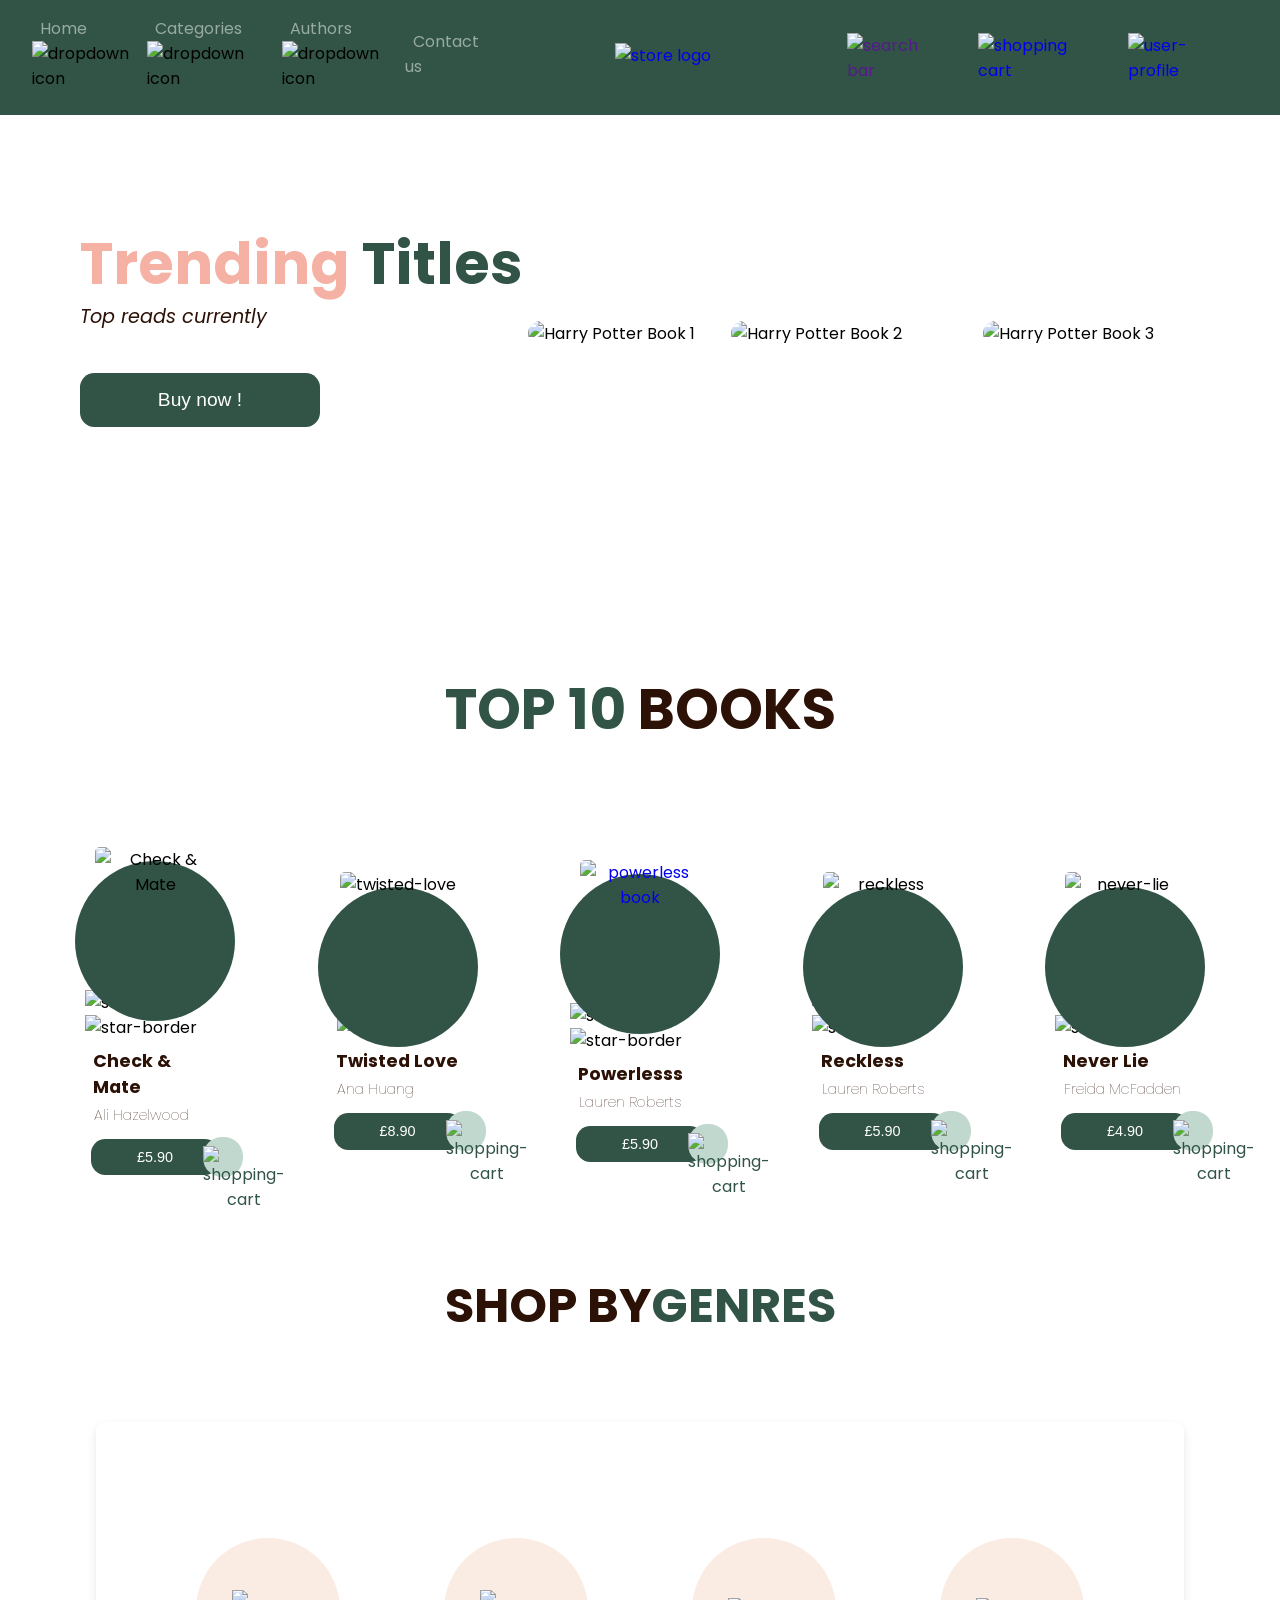
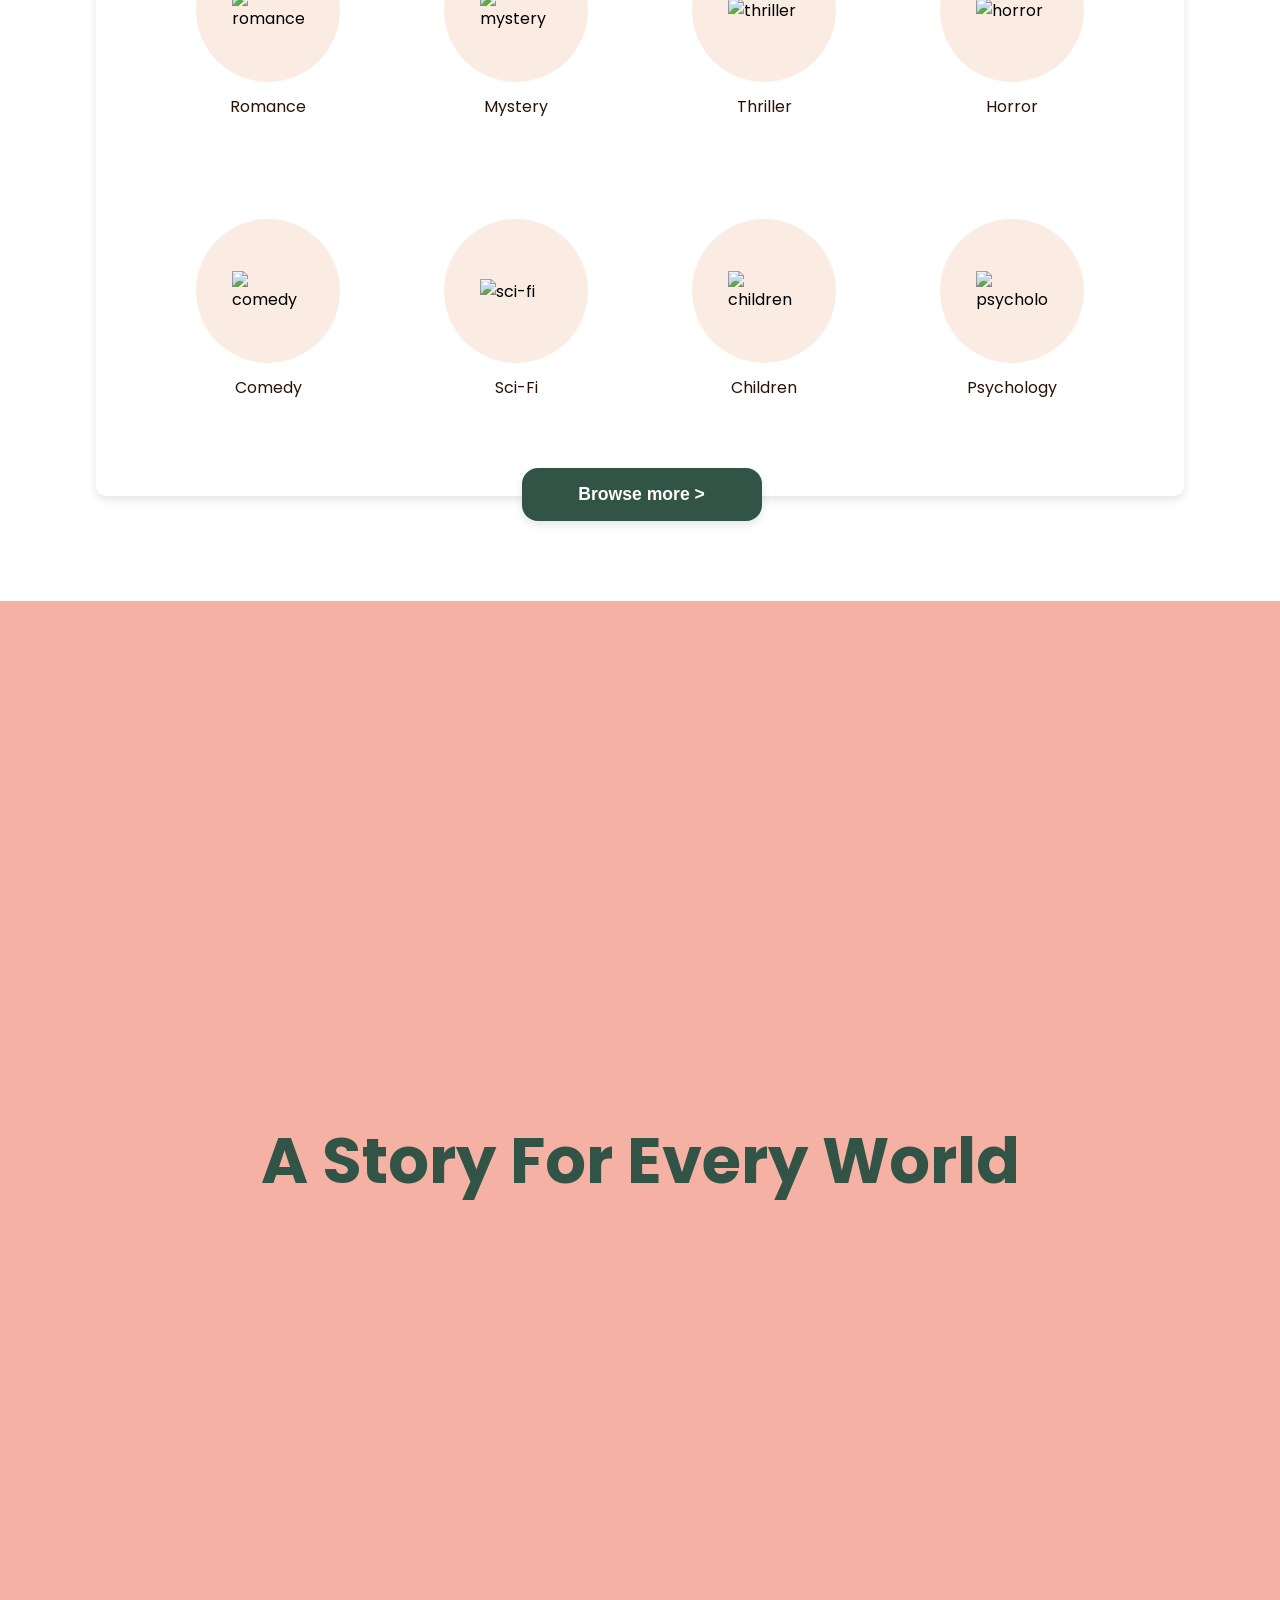
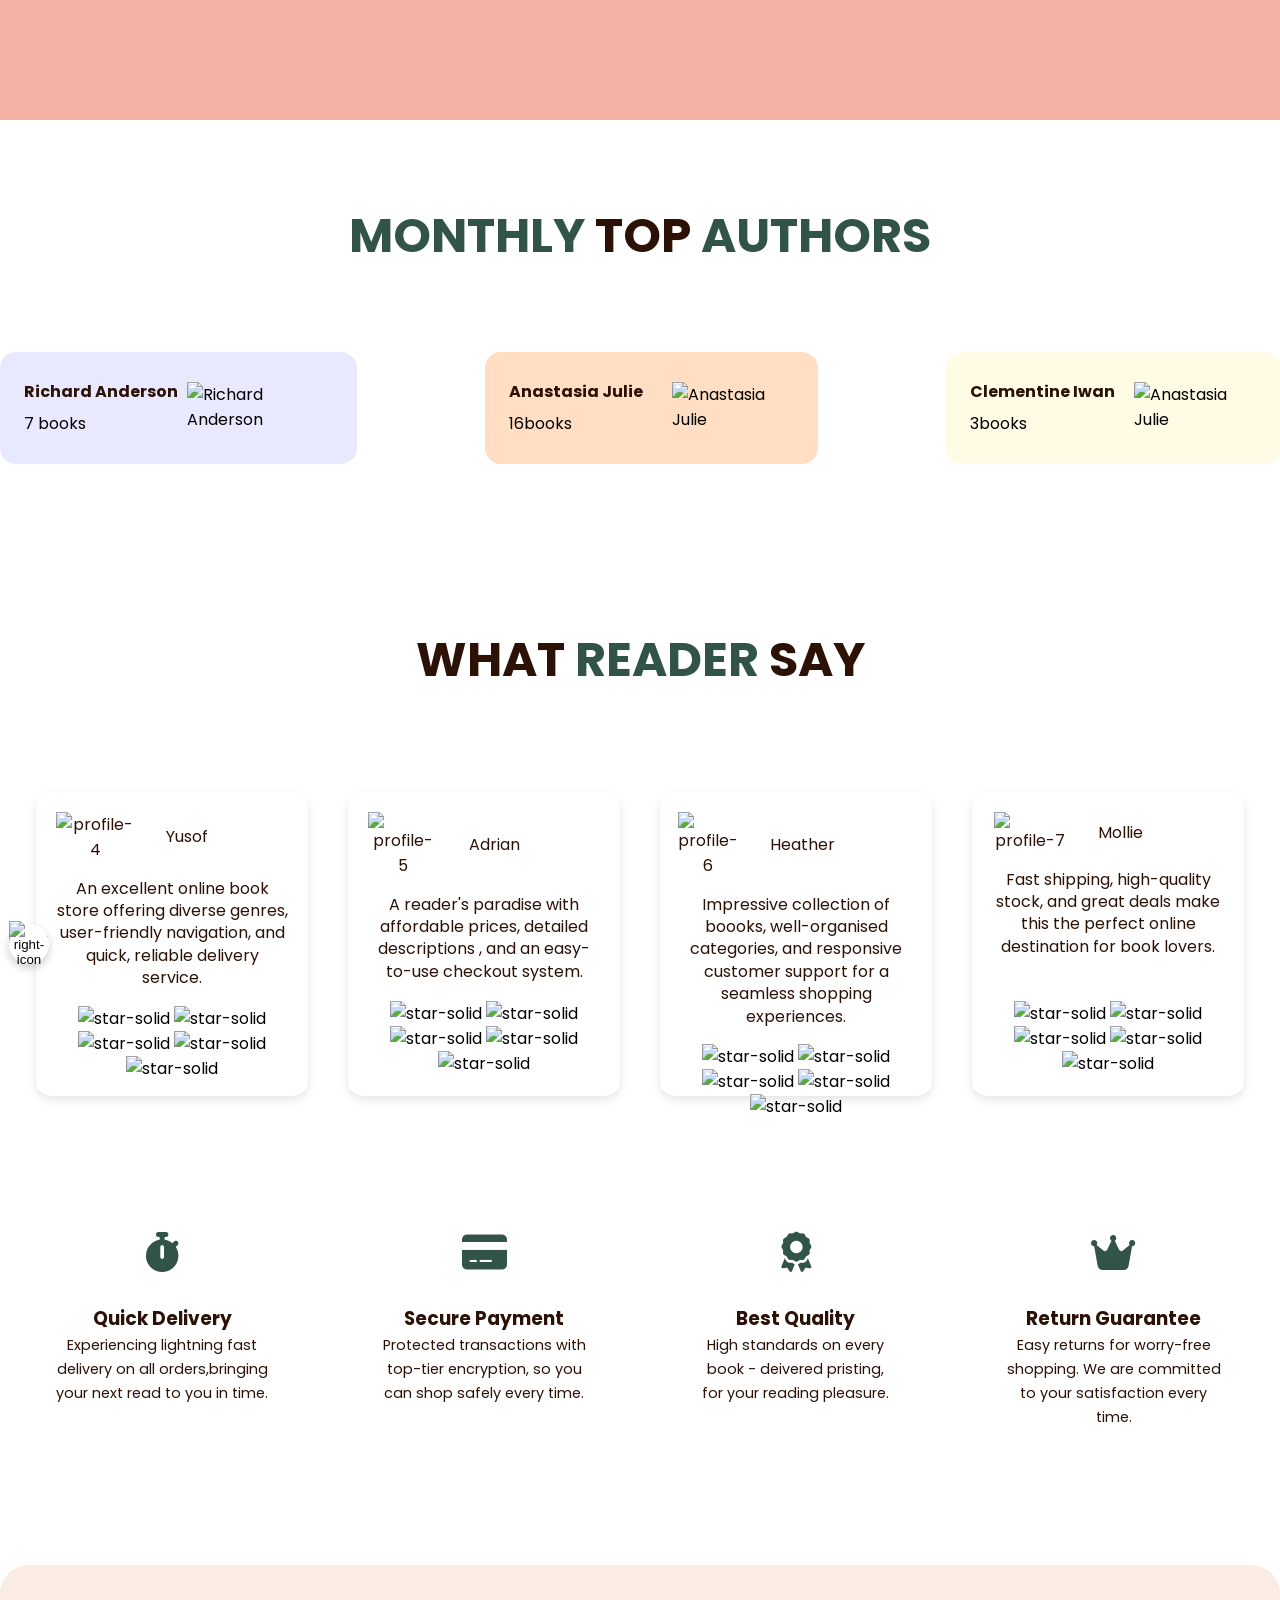
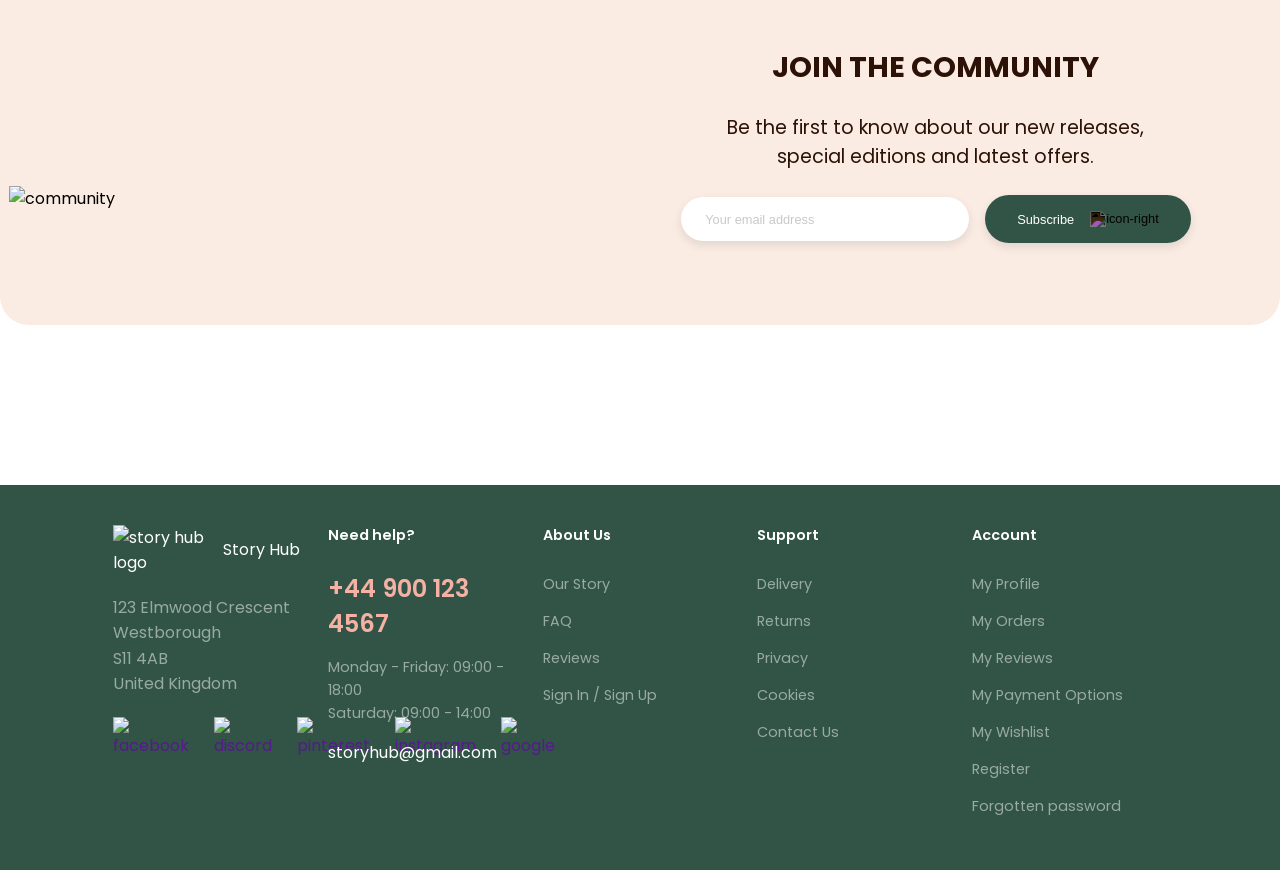
==== commit d33deff2: "genre section edit make the row go by 4X2" ====
--- a/index.html
+++ b/index.html
@@ -245,18 +245,18 @@
 
     <div class="genres-container">
       <div class="genres-grid">
-        <div class="genres-content">
+        <!-- <div class="genres-content"> -->
           <!--4 by 4 genres-->
           <div class="genres-category">
             <div class="circle">
-              <img src="icon/romance.svg" alt="romance" class="romance-img" />
+              <img src="icon/romance.svg" alt="romance" class="genre-icon" />
             </div>
             <p>Romance</p>
           </div>
 
           <div class="genres-category">
             <div class="circle">
-              <img src="icon/mystery.svg" alt="mystery" class="mystery-img" />
+              <img src="icon/mystery.svg" alt="mystery" class="genre-icon" />
             </div>
             <p>Mystery</p>
           </div>
@@ -266,7 +266,7 @@
               <img
                 src="icon/thriller.svg"
                 alt="thriller"
-                class="thriller-img"
+                class="genre-icon"
               />
             </div>
             <p>Thriller</p>
@@ -274,21 +274,21 @@
 
           <div class="genres-category">
             <div class="circle">
-              <img src="icon/horror.svg" alt="horror" class="horror-img" />
+              <img src="icon/horror.svg" alt="horror" class="genre-icon" />
             </div>
             <p>Horror</p>
           </div>
 
           <div class="genres-category">
             <div class="circle">
-              <img src="icon/comedy.svg" alt="comedy" class="comedy-img" />
+              <img src="icon/comedy.svg" alt="comedy" class="genre-icon" />
             </div>
             <p>Comedy</p>
           </div>
 
           <div class="genres-category">
             <div class="circle">
-              <img src="icon/sci-fi.svg" alt="sci-fi" class="sci-fi-img" />
+              <img src="icon/sci-fi.svg" alt="sci-fi" class="genre-icon" />
             </div>
             <p>Sci-Fi</p>
           </div>
@@ -298,7 +298,7 @@
               <img
                 src="icon/children.svg"
                 alt="children"
-                class="children-img"
+                class="genre-icon"
               />
             </div>
             <p>Children</p>
@@ -309,7 +309,7 @@
               <img
                 src="icon/psychology.svg"
                 alt="psychology"
-                class="psychology-img"
+                class="genre-icon"
               />
             </div>
             <p>Psychology</p>
--- a/style.css
+++ b/style.css
@@ -305,7 +305,7 @@
   z-index: 1;
 }
 
-/*GENRE SECTIOn*/
+/*GENRE SECTION*/
 .genre-heading {
   display: flex;
   justify-content: center;
@@ -317,18 +317,15 @@
 
 .genres-container {
   display: flex;
-  text-align: center;
-  justify-content: space-between;
   flex-direction: column;
   align-items: center;
   width: 85%;
   max-width: 1200px;
   margin: auto;
   padding: 4rem;
-  height: auto;
+  padding-bottom: 6rem;
   border-radius: 0.6rem;
   box-shadow: 0 4px 10px rgba(0, 0, 0, 0.1);
-  justify-content: flex-start;
   overflow: hidden;
 }
 
@@ -336,15 +333,15 @@
   display: grid;
   width: 100%;
   /* height: 40rem; */
-  grid-template-columns: repeat(auto-fit, minmax(150px, 1fr));
-  gap: 2rem;
+  grid-template-columns: repeat(4, 1fr); /*4 columns */
+  /*auto-fit, minmax(150px, 1fr)*/
+  gap: 3rem 2rem;
   justify-items: center;
-  align-items: center;
-}
-
-.genres-content {
+  align-items: start;
+}
+
+/* .genres-content {
   width: 100%;
-  /* height: 30rem; */
   display: grid;
   grid-template-columns: repeat(auto-fit, minmax(150px, 1fr));
   gap: 2rem;
@@ -352,13 +349,15 @@
   align-items: center;
   margin: 0;
   padding: 0;
-}
+} */
 
 .genres-category {
   display: flex;
   flex-direction: column;
   align-items: center;
-  text-align: center;
+  /* text-align: center; */
+  justify-content: center;
+  min-height: 12rem;
 }
 
 .genres-category .circle {
@@ -366,68 +365,33 @@
   height: 9rem;
   border-radius: 50%;
   background-color: #faece3;
-  margin-bottom: 10px;
-}
-
-.genres-category .circle img {
+  margin-bottom: 0rem;
+  display: flex; /*use flexbox to centralise the circle*/
+  padding: 1rem;
+  box-sizing: border-box;
+  justify-content: center;
+  align-items: center;
+}
+
+.genre-icon {
   /*not centralised in the circle*/
   width: 65%;
-  height: 65;
+  height: auto;
   object-fit: contain;
-  margin-left: 1.8rem;
-  margin-top: 1.5rem;
-}
-
-/*adjust image placement*/
-.genres-category .circle .romance-img {
-  margin-right: 0.5rem;
-  margin-top: 2rem;
-}
-
-.genres-category .circle .mystery-img {
-  margin-left: 0.5rem;
-  margin-top: 2rem;
-}
-
-.genres-category .circle .thriller-img {
-  margin-left: -0.5rem;
-  margin-top: 1.8rem;
-}
-
-.genres-category .circle .horror-img {
-  margin-left: 0.5rem;
-  margin-top: 1.6rem;
-}
-
-.genres-category .circle .comedy-img {
-  margin-left: 0.5rem;
-  margin-top: 2rem;
-}
-
-.genres-category .circle .sci-fi-img {
-  margin-left: 1.3rem;
-  margin-top: 1.8rem;
-}
-
-.genres-category .circle .children-img {
-  margin-left: 1.3rem;
-  margin-top: 1.8rem;
-}
-
-.genres-category .circle .psychology-img {
-  margin-left: 0.3rem;
-  margin-top: 1.4rem;
-} /*end of adjusting*/
+}
 
 .genres-category p {
   color: #2c1106;
-  margin-top: 10rem;
+  margin-top: 13rem;
 }
 
 .genres-btn {
-  position: relative;
+  display: flex;
+  justify-content: center;
+
+  /* position: relative; */
   /* bottom: 2rem; */
-  margin-left: 0.4rem;
+  margin-top: -4.8rem;
 }
 
 .browse-btn {
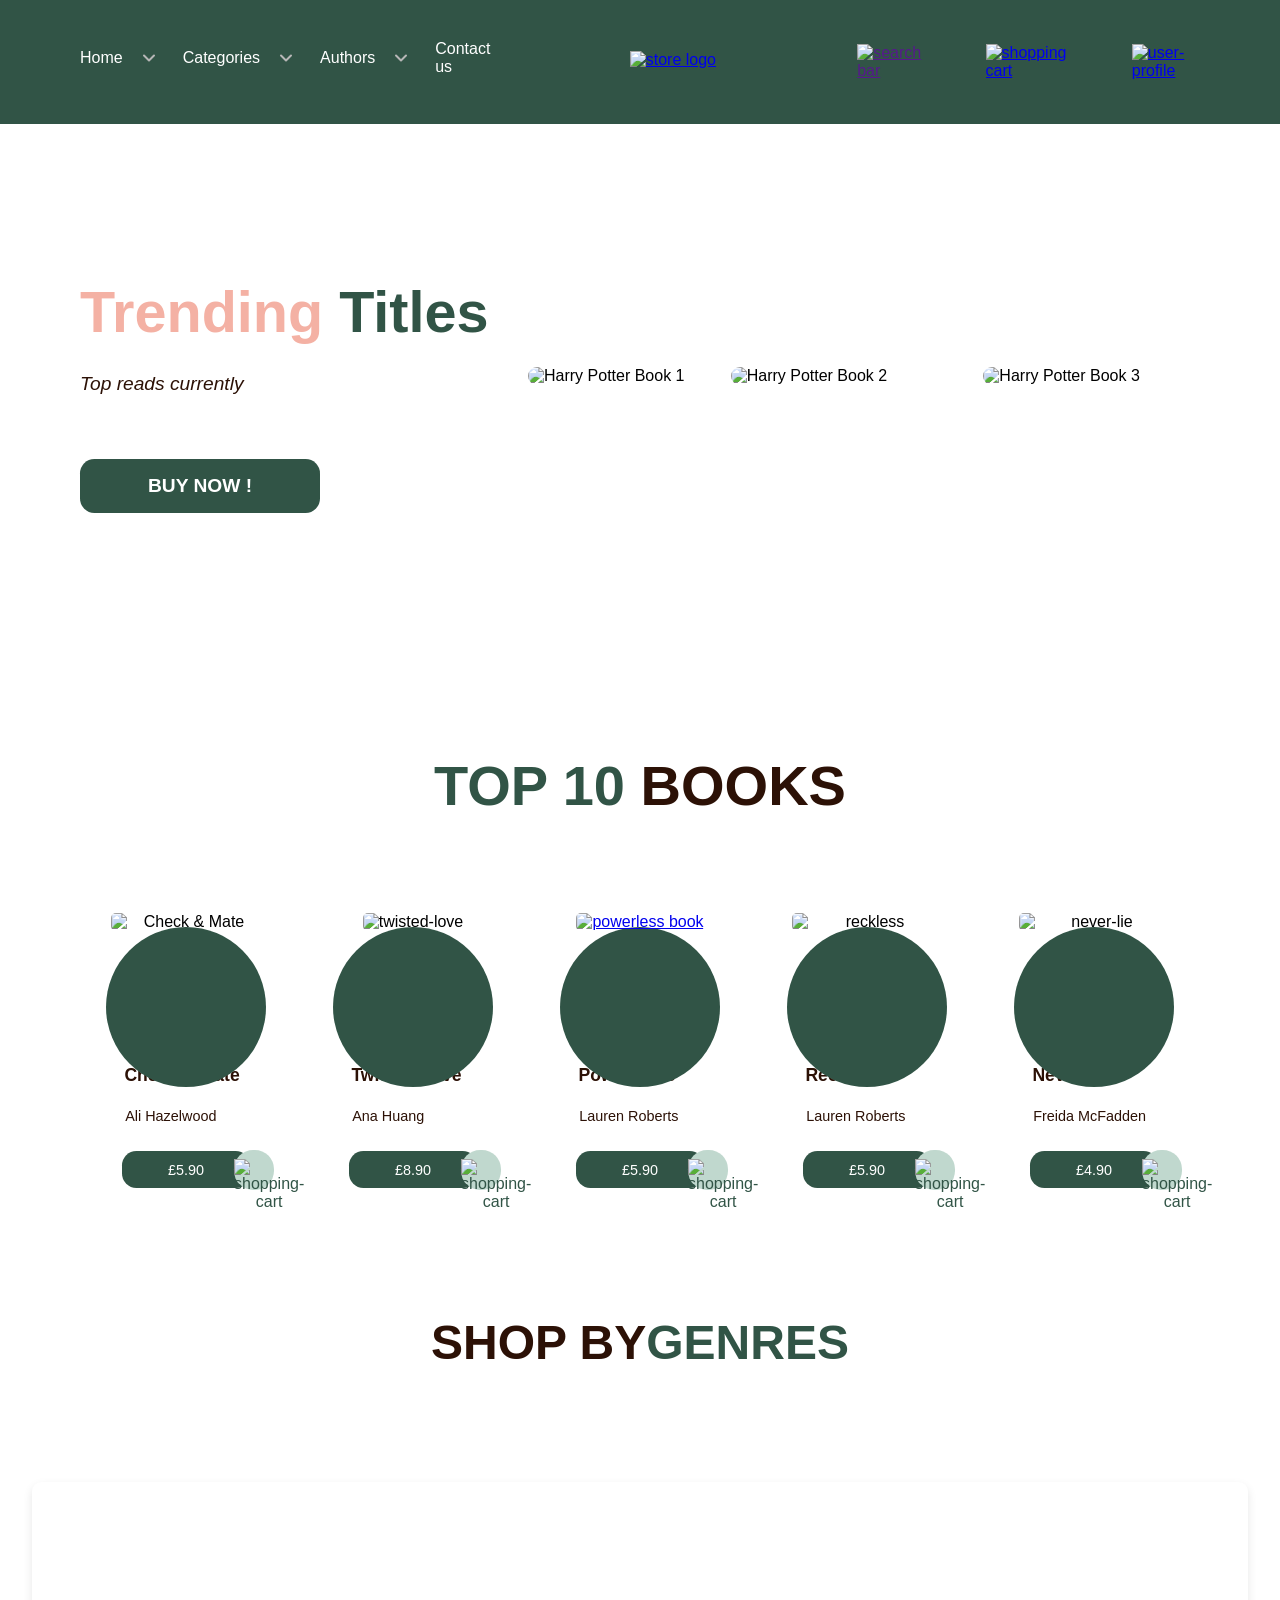
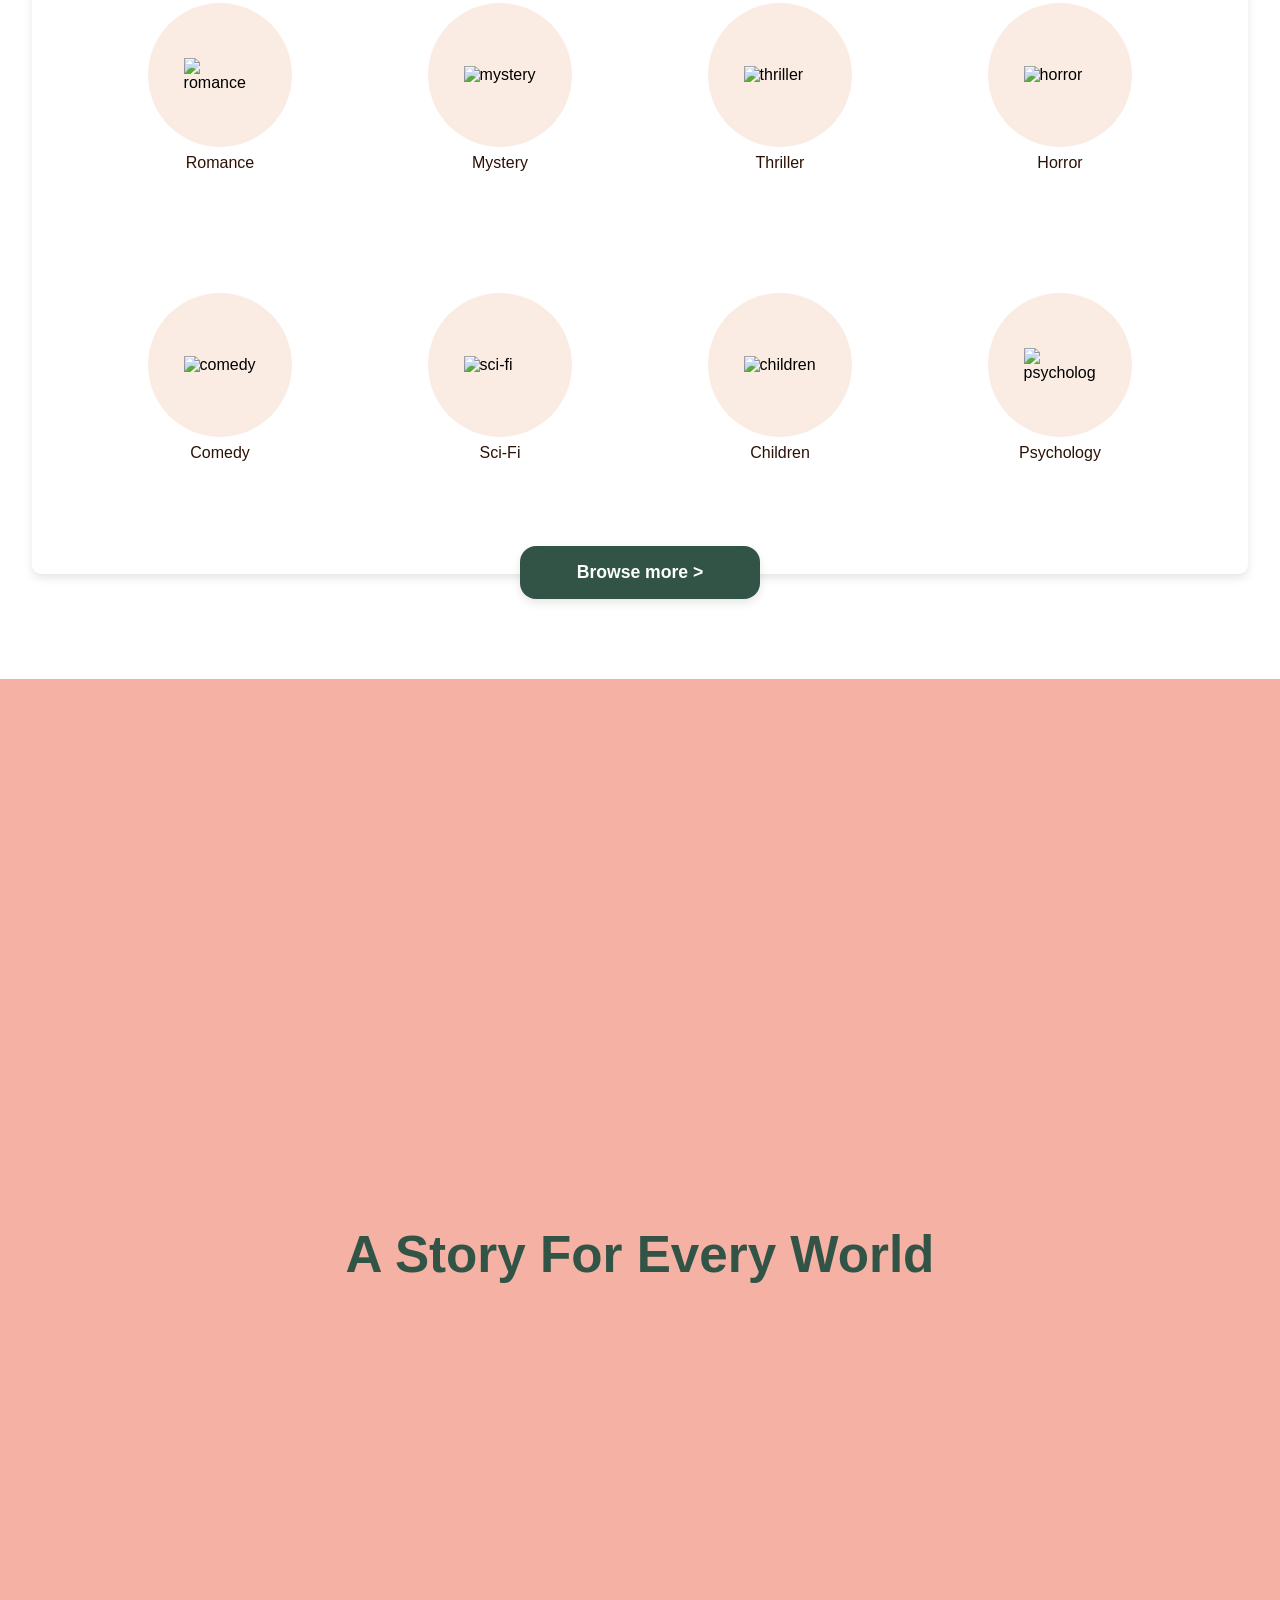
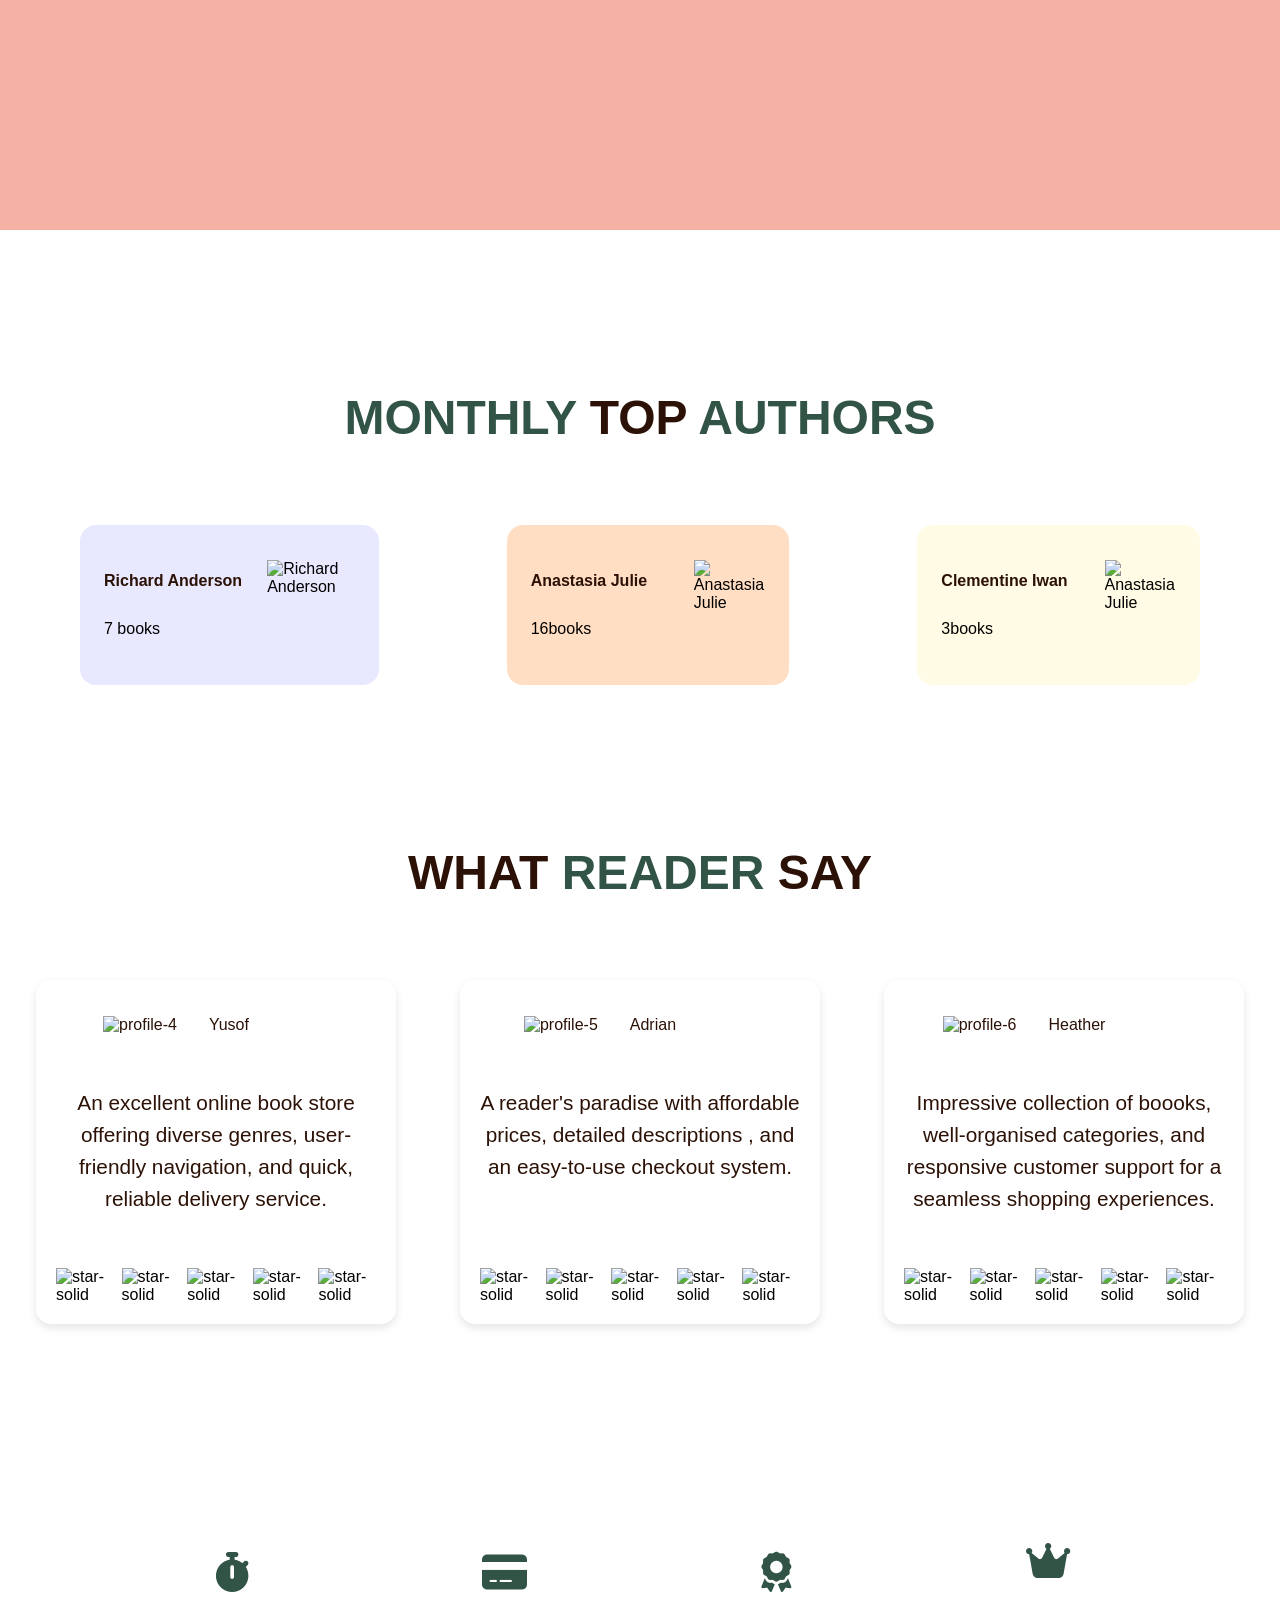
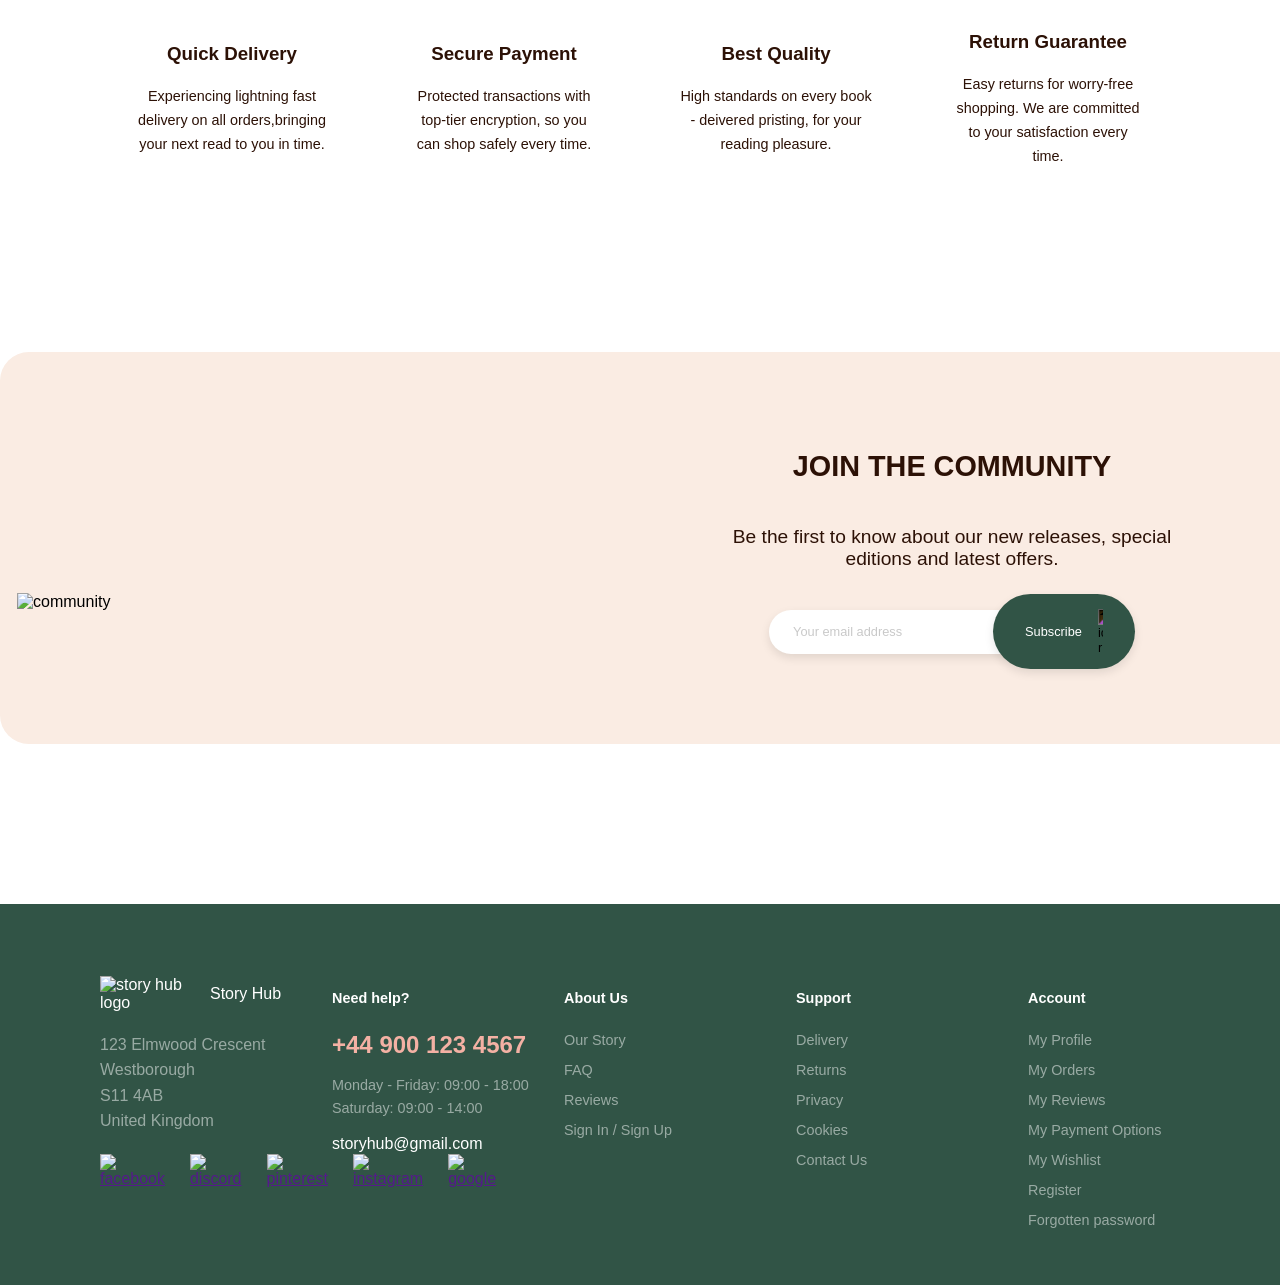
==== commit fa07fced: "edit admin pages inventory and add stock pages edit. still not done" ====
--- a/index.html
+++ b/index.html
@@ -438,31 +438,6 @@
         </div>
       </div>
 
-      <!--review 4-->
-      <div class="review-card">
-        <div class="client-profile">
-          <img
-            src="icon/profile7.svg"
-            alt="profile-7"
-            class="special-profile"
-          />
-          <p class="reviewer-name">Mollie</p>
-        </div>
-
-        <p class="review-text">
-          Fast shipping, high-quality stock, and great deals make this the
-          perfect online destination for book lovers.
-        </p>
-
-        <div class="client-stars-rating">
-          <img src="icon/star-solid.svg" alt="star-solid" />
-          <img src="icon/star-solid.svg" alt="star-solid" />
-          <img src="icon/star-solid.svg" alt="star-solid" />
-          <img src="icon/star-solid.svg" alt="star-solid" />
-          <img src="icon/star-solid.svg" alt="star-solid" />
-        </div>
-      </div>
-
       <button class="right-click">
         <img src="icon/right-icon.svg" alt="right-icon" class="right-button" />
       </button>
--- a/style.css
+++ b/style.css
@@ -1,4 +1,4 @@
-@import url("https://fonts.googleapis.com/css2?family=Montserrat:ital,wght@0,100..900;1,100..900&family=Poppins:ital,wght@0,100;0,200;0,300;0,400;0,500;0,600;0,700;0,800;0,900;1,100;1,200;1,300;1,400;1,500;1,600;1,700;1,800;1,900&family=Roboto:wght@400;700&display=swap");
+k@import url("https://fonts.googleapis.com/css2?family=Montserrat:ital,wght@0,100..900;1,100..900&family=Poppins:ital,wght@0,100;0,200;0,300;0,400;0,500;0,600;0,700;0,800;0,900;1,100;1,200;1,300;1,400;1,500;1,600;1,700;1,800;1,900&family=Roboto:wght@400;700&display=swap");
 
 * {
   margin: 0;
@@ -12,6 +12,8 @@
   width: 100%;
   font-size: 1rem;
   overflow: hidden;
+  margin: 0;
+  padding: 0;
 }
 
 html {
@@ -55,9 +57,9 @@
 
 .header {
   position: fixed;
+  top: 0;
   width: 100%;
   z-index: 100;
-  margin-bottom: 2rem;
 }
 
 .header .header-1 {
@@ -66,6 +68,7 @@
   align-items: center;
   justify-content: space-between;
   background-color: #315446;
+  margin-bottom: 2rem;
 }
 
 .header .header-1 .nav-menus {
@@ -84,13 +87,21 @@
 
 .header .header-1 li {
   margin-bottom: 0.5rem;
+  display: flex;
+  align-items: center;
+  gap: .5rem;
 }
 
 .header .header-1 li a {
   color: white;
   text-decoration: none;
   font-size: 1rem;
+  font-weight: 500;
   padding: 0.5rem;
+}
+
+.header .header-1 li a:hover {
+  opacity: 75%;
 }
 
 .header .header-1 .logo {
@@ -170,6 +181,13 @@
   border-radius: 0.9rem;
   cursor: pointer;
   width: 15rem;
+  transform: background-color 0.3s ease;
+  text-transform: uppercase;
+  font-weight: 600;
+}
+
+.buy-btn:hover {
+  background-color: #183f2f;
 }
 
 /*harrypotter column*/
@@ -212,7 +230,7 @@
   display: flex;
   justify-content: space-between;
   align-items: center;
-  padding: 0 5rem;
+  padding: 0 6rem;
   text-align: center;
   position: relative;
 }
@@ -340,17 +358,6 @@
   align-items: start;
 }
 
-/* .genres-content {
-  width: 100%;
-  display: grid;
-  grid-template-columns: repeat(auto-fit, minmax(150px, 1fr));
-  gap: 2rem;
-  justify-items: center;
-  align-items: center;
-  margin: 0;
-  padding: 0;
-} */
-
 .genres-category {
   display: flex;
   flex-direction: column;
@@ -388,9 +395,6 @@
 .genres-btn {
   display: flex;
   justify-content: center;
-
-  /* position: relative; */
-  /* bottom: 2rem; */
   margin-top: -4.8rem;
 }
 
@@ -408,9 +412,6 @@
   font-weight: 600;
   cursor: pointer;
   text-align: center;
-  /* justify-content: center; */
-
-  left: 0.1rem;
 }
 
 .browse-btn:hover {
@@ -419,7 +420,6 @@
 
 .pink-bg {
   /* position: absolute; */
-  width: 100%;
   height: 100%;
   font-size: 4rem;
   padding: 12rem 10rem;
@@ -443,23 +443,12 @@
 }
 
 /*A story for every world*/
-/* .story-text {
-  justify-content: center;
-  text-align: center;
-  font-size: 4rem;
-  padding: 20rem 10rem;
-  background-color: #F4B1A4;
-  color: #315446;
-  margin: auto
-  z-index: -1;
-} */
 
 .story-text {
-  font-size: 5vw;
+  font-size: 4vw;
+  font-weight: 800;
   text-align: center;
   padding: 20rem 0;
-  /* white-space: nowrap; */
-  overflow: hidden;
 }
 
 @media (max-width: 768px) {
@@ -469,6 +458,10 @@
 }
 
 /*monthly top authors*/
+.top-authors {
+  margin: 10rem 0;
+}
+
 .top-authors-heading {
   margin: 5rem;
   font-size: 3rem;
@@ -479,7 +472,7 @@
   display: flex;
   gap: 8rem;
   justify-content: center;
-  margin-bottom: 10rem;
+  margin: 0 5rem;
 }
 
 .author-profile {
@@ -516,9 +509,9 @@
 }
 
 .reviews-heading {
-  margin: 6rem;
   font-size: 3rem;
   text-align: center;
+  margin-bottom: 3rem;
 }
 
 .review-container {
@@ -526,15 +519,16 @@
   justify-content: center;
   align-items: center;
   position: relative;
-  gap: 2.5rem;
+  gap: 4rem;
   max-width: 1230px;
   width: 100%;
-  margin: 0 auto 5rem auto;
+  margin: 5rem auto;
+  margin-bottom: 10rem;
 }
 
 .review-card {
-  flex: 0 0 auto;
-  width: 17rem;
+  /* flex: 0 0 auto; */
+  width: 20rem;
   height: 19rem;
   padding: 20px;
   border: none;
@@ -544,7 +538,7 @@
   display: flex;
   flex-direction: column;
   align-items: center;
-  text-align: center;
+  text-align: left;
 }
 
 .client-profile {
@@ -561,46 +555,27 @@
   width: 4.5rem;
 }
 
+.reviewer-name {
+  white-space: nowrap;
+}
+
 .review-text {
+  display: flex;
+  justify-content: center;
   text-align: center;
-  line-height: 1.4rem;
+  line-height: 2rem;
   margin-bottom: 1rem;
   color: #2c1106;
-  font-size: 200;
+  font-size: 1.3rem;
+  font-weight: 300;
 }
 
 .client-stars-rating {
-  text-align: center;
-  align-self: center;
+  display: flex;
+  justify-content: flex-start;
+  gap: 0.5rem;
   margin-top: auto;
 }
-
-/* .left-click {
-  width: 35px;
-  height: 35px;
-  border: none;
-  border-radius: 50%;
-  box-shadow: 0 4px 10px rgba(0,0,0,0.1);
-  background-color: white;
-  margin-left: 4rem; 
-  cursor: pointer;
-  flex-shrink: 0;
-} */
-/* 
-.right-click {
-  width: 35px;
-  height: 35px;
-  border: none;
-  border-radius: 50%;
-  box-shadow: 0 4px 10px rgba(0,0,0,0.1);
-  background-color: white;
-  margin-left: 15px;
-  display: flex;
-  justify-content: center;
-  align-items: center;
-  cursor: pointer;
-  flex-shrink: 0;
-} */
 
 .left-click,
 .right-click {
@@ -621,11 +596,12 @@
 }
 
 .left-click {
-  left: -1rem;
+  left: -6rem;
 }
 
 .right-click {
-  left: -1rem;
+  right: -6rem;
+  left: auto;
 }
 .left-click:hover,
 .right-click:hover {
@@ -636,10 +612,12 @@
 .advantage-container {
   display: flex;
   justify-content: center;
-  align-items: stretch;
-  gap: 4rem;
+  align-items: center;
+  gap: 2rem;
   padding: 2rem;
-  margin-bottom: 5rem;
+  margin-bottom: 8rem;
+  margin-left: 5rem;
+  margin-right: 5rem;
 }
 
 .advantage-card {
@@ -731,7 +709,7 @@
 }
 
 .email-btn {
-  /* position: relative; */
+  position: relative;
   background-color: white;
   color: #c9c9c9;
   border: none;
@@ -741,10 +719,12 @@
   width: 18rem;
   padding: 0.9rem 1.5rem;
   text-align: left;
-  /* z-index: 1; */
+  z-index: 1;
+  left: 5rem;
 }
 
 .subscribe-btn {
+  position: relative;
   display: flex;
   justify-content: center;
   align-items: center;
@@ -754,16 +734,17 @@
   border-radius: 8rem;
   font-size: 0.8rem;
   box-shadow: 0 4px 10px rgba(0, 0, 0, 0.1);
-  padding: 1rem 2rem;
-  /* margin-right: 5rem ; */
+  padding: 0.9rem 2rem;
+  margin-right: 5rem ;
   cursor: pointer;
-  /* z-index: 2; */
+  z-index: 2;
 }
 
 .subscribe-btn img {
   /* color: white; */
   margin-left: 1rem;
   filter: invert(1);
+  width: 5px;
 }
 
 .subscribe-btn:hover {
@@ -781,10 +762,10 @@
 .footer-container {
   display: flex;
   flex-wrap: wrap;
-  gap: 20px;
-  max-width: 85%;
-  margin: 0 auto;
-  justify-content: space-between;
+  max-width: 100%;
+  margin-top: 2rem;
+  justify-content: center;
+  padding-left: 5rem;
 }
 
 .footer-column {
@@ -850,23 +831,23 @@
   color: #faece3;
 }
 
-ul {
+.footer-column ul {
   list-style: none;
   padding: 0;
 }
 
-ul li {
+.footer-column ul li {
   margin-bottom: 12px;
 }
 
-ul li a {
+.footer-column ul li a {
   color: white;
   text-decoration: none;
   font-size: 0.9rem;
   opacity: 0.5;
 }
 
-ul li a:hover {
+.footer-column ul li a:hover {
   color: white;
   opacity: 1;
 }
@@ -892,10 +873,9 @@
 }
 
 /*cart page*/
-
 .cart-progress {
   display: flex;
-  justify-content: center;
+  justify-content: space-around;
   align-items: center;
   gap: 4rem;
   padding: 2rem;
@@ -905,36 +885,44 @@
 
 .number-container {
   display: flex;
-  flex-direction: column;
-  justify-content: center;
-  align-items: center;
-  gap: 0.2rem;
-  margin-top: 1.5rem;
-}
-
-.progress-now {
-  display: flex;
-  justify-content: center;
-  align-items: center;
+  justify-content: center;
+  align-items: center;
+  gap: 5rem;
+  margin-top: 3rem;
+}
+
+.progress {
+  display: flex;
+  justify-content: center;
+  align-items: center;
+  flex-direction: column;
+  color: #2c1106;
+  text-align: center;
+  margin-bottom: 20px;
+}
+
+.progress-current {
   background-color: #315446;
   color: white;
-  width: 3rem;
-  height: 3rem;
-  border-radius: 50%;
-  margin-bottom: 20px;
-}
-
-.progress-later {
-  display: flex;
-  justify-content: center;
-  align-items: center;
+  border: none;
+  border-radius: 50px;
+  width: 50px;
+  height: 50px;
+  margin-bottom: 1rem;
+  font-size: 1rem;
+  font-weight: 500;
+}
+
+.progress-next {
   background-color: #f0f0f0;
   color: #2c1106;
-  width: 3rem;
-  height: 3rem;
-  text-align: center;
-  border-radius: 50%;
-  margin-bottom: 20px;
+  border: none;
+  border-radius: 50px;
+  width: 50px;
+  height: 50px;
+  margin-bottom: 1rem;
+  font-size: 1rem;
+  font-weight: 500;
 }
 
 .delemeter {
@@ -963,6 +951,7 @@
   display: flex;
   flex-direction: column;
   justify-content: space-between;
+  margin-top: 2rem;
 }
 
 .shopping-cart-heading {
@@ -971,20 +960,18 @@
   font-size: 0.9rem;
   color: #2c1106;
   margin-bottom: 1rem;
-  padding: 2rem;
-}
-
-.shopping-cart-delimeter {
-  width: 100%;
-  height: 0.1rem;
-  background-color: #c9c9c9;
-  align-self: center;
+  padding-bottom: 3.5rem;
+  border-bottom: 1.5px solid #c9c9c9;
+}
+
+.shopping-cart-details {
+  margin-top: -3.5rem;
 }
 
 .shopping-cart-details table {
   width: 100%;
   border-collapse: collapse;
-  margin-bottom: 5rem;
+  /* margin-bottom: 5rem; */
 }
 
 .shopping-cart-details th {
@@ -999,6 +986,12 @@
   text-align: center;
   padding: 0.8rem 0;
   vertical-align: middle;
+  gap: 2rem;
+}
+
+.shopping-cart-table-row .button {
+  margin: 2rem 0;
+  gap: 2rem;
 }
 
 .shopping-cart-details td .delete-btn {
@@ -1008,7 +1001,7 @@
 
 .shopping-cart-details .product {
   display: flex; /*issue*/
-  gap: 1rem;
+  gap: 2rem;
   align-items: center;
 }
 
@@ -1016,9 +1009,15 @@
   /*issue*/
   display: flex;
   flex-direction: column;
-  line-height: 1.3rem;
-  justify-content: left;
-}
+  align-items: flex-start;
+}
+
+.shopping-cart-details .book-details p{
+  margin: 0;
+  padding-bottom: .5rem;
+}
+
+
 
 .shopping-cart-details .product img {
   width: 50px;
@@ -1050,14 +1049,16 @@
   color: #2c1106;
   background-color: white;
   border-color: #2c1106;
-  border-radius: 10px;
+  border-radius: 8px;
   text-align: center;
   line-height: 15px;
   border-width: 0.15ch;
+  margin: 1rem 0;
 }
 
 .shopping-cart-details .quantity span {
   cursor: pointer;
+  margin: 2rem 0;
 }
 
 .shopping-cart-details .delete-btn {
@@ -1065,11 +1066,20 @@
 }
 
 .continue-shopping {
+  display: flex;
+  justify-content: flex-end;
+  flex-direction: column;
+  height: 100%;
+  margin-top: 11rem;
+}
+
+.continue-shopping a {
   color: #2c1106;
   text-decoration: none;
   font-size: 1rem;
-  margin-top: 10px;
-  display: flex;
+  display: flex;
+  justify-content: flex-start;
+  margin-top: auto;
 }
 
 .continue-shopping img {
@@ -1090,18 +1100,15 @@
 .order-summary h2 {
   font-size: 1.4rem;
   color: #2c1106;
-  margin-bottom: 2.8rem;
-}
-
-.order-summary-delemeter {
-  width: 18rem;
-  height: 0.1rem;
-  background-color: #8e8e8e;
+  padding-bottom: 4.5rem;
+  border-bottom: 1px solid #8e8e8e;
 }
 
 .bold-summary-heading {
-  font-weight: bold;
+  font-weight: 600;
   margin-bottom: 0.9rem;
+  display: flex;
+  gap: 1.5rem;
 }
 
 .summary-item {
@@ -1120,7 +1127,7 @@
   display: flex;
   justify-content: space-between;
   margin-bottom: 10px;
-  font-weight: lighter; /*need see result with a diff font*/
+  font-weight: 200; /*need see result with a diff font*/
 }
 
 .code-box {
@@ -1146,19 +1153,20 @@
   background-color: #315446;
   color: white;
   margin-bottom: 2.5rem;
-}
-
-.order-summary-delemeter2 {
-  width: 18rem;
-  height: 0.1rem;
-  background-color: #8e8e8e;
-  margin-bottom: 2.5rem;
+  cursor: pointer;
+  transition: background-color 0.3s ease;
+}
+
+.apply-btn:hover {
+  background-color: #183f2f;
 }
 
 .total-cost {
   display: flex;
   justify-content: space-between;
   margin-bottom: 1.5rem;
+  border-top: 1px solid #8e8e8e;
+  padding-top: 1.5rem;
 }
 
 .price {
@@ -1168,7 +1176,7 @@
 .checkout-btn {
   border: none;
   border-radius: 8px;
-  width: 18rem;
+  width: 100%;
   padding: 1rem 0.5rem;
   font-weight: bold;
   background-color: #315446;
@@ -1176,6 +1184,11 @@
   margin-bottom: 20px;
   cursor: pointer;
   text-decoration: none;
+  transition: background-color 0.3s ease;
+}
+
+.checkout-btn:hover {
+  background-color: #183f2f;
 }
 
 /* checking out page */
@@ -1186,26 +1199,27 @@
   padding: 2rem;
   width: 85%;
   margin: 0 auto;
+  flex-direction: column;
 }
 
 .sign-in {
   display: flex;
+  justify-content: center;
+  flex-direction: row;
 }
 
 .sign-in-heading {
   font-size: 1.5rem;
-  color: #2c1106;
-  margin-left: 3rem;
+  font-weight: 600;
+  color: #2c1106;
   margin-bottom: 2.5rem;
-  padding: 0 4.1rem;
-}
-
-.checking-out-delemeter1 {
-  width: 85%;
-  height: 0.12rem;
-  margin: 0 auto;
-  background-color: #c9c9c9;
-  padding: 0 2rem; /*issue - not moving the placement*/
+  padding-bottom: 2rem;
+  border-bottom: 1px solid #c9c9c9;
+}
+
+.registered-container {
+  display: flex;
+  justify-content: center;
 }
 
 .registered-user {
@@ -1213,12 +1227,12 @@
   flex-direction: column;
   position: relative;
   width: 50%;
-  padding: 2rem;
 }
 
 .registered-user h2 {
   margin-bottom: 30px;
   margin-bottom: 3rem;
+  font-weight: 600;
 }
 
 .registered-user p {
@@ -1230,7 +1244,7 @@
   width: 28rem;
   padding: 1.2rem;
   border-radius: 0.6rem;
-  border-color: #b7b7b7; /*border radius have 2 colour*/
+  border: 2px solid #b7b7b7;
   margin-bottom: 2.5rem;
 }
 
@@ -1247,23 +1261,44 @@
   border-radius: 0.6rem;
   font-size: 1rem;
   font-weight: bold;
-  width: 35rem;
+  width: 85%;
   padding: 1.2rem 1rem;
   color: white;
   margin-bottom: 3rem;
   margin-top: 1rem;
   cursor: pointer;
+  transition: background-color 0.3s ease;
 }
 
 .sign-in-btn:hover {
   background-color: #183f2f;
 }
 
+.registered-user .continue-shopping {
+  display: flex;
+  align-items: center;
+  gap: 2rem;
+}
+
+.registered-user .continue-shopping p {
+  color: #2c1106;
+  font-size: 1rem;
+  font-weight: 500;
+  margin: 0;
+}
+
+.registered-user .continue-shopping p:hover {
+  font-size: 1.1rem;
+}
+
+.registered-user .continue-shopping img {
+  margin: 0;
+}
+
 .checking-out-delemeter2 {
-  width: 0.14rem;
-  height: 132rem;
+  width: 0.1rem;
+  height: 142rem;
   background-color: #c9c9c9;
-  margin-top: 2rem;
   margin-right: 2rem;
   margin-left: 2rem;
 }
@@ -1275,7 +1310,6 @@
   position: relative;
   left: 4rem;
   width: 50%;
-  padding: 2rem 0;
   /* margin-left: 3rem; */
 }
 
@@ -1283,6 +1317,7 @@
   color: #2c1106;
   margin-bottom: 30px;
   margin-bottom: 3rem;
+  font-weight: 600;
 }
 
 .guest-checkout p {
@@ -1290,11 +1325,11 @@
   margin-bottom: 1.2rem;
 }
 
-.guest-checkout input {
+.guest-checkout .input-box {
   width: 28rem;
   padding: 1.2rem;
   border-radius: 0.6rem;
-  border-color: #b7b7b7; /*border radius have 2 colour*/
+  border: 2px solid #b7b7b7;
   margin-bottom: 2.5rem;
 }
 
@@ -1302,35 +1337,47 @@
   width: 24.5rem;
   line-height: 1.6rem;
   margin-top: -1rem;
+  color: #8d8d8d;
 }
 
 .promotion-box {
   display: flex;
   flex-direction: column;
   justify-content: center;
-  align-items: center;
   width: 28rem;
-  height: 10rem;
-  padding: 2rem 0;
+  height: 11rem;
+  padding: 0 2rem;
   background-color: #f5f5f5;
   border-radius: 0.6rem;
 }
 
+.promotion-box .promotion-checkbox {
+  padding: 1.2rem;
+  border-radius: 0.6rem;
+  border: 2px solid #b7b7b7;
+}
+
+.promotion-box .promotion-no-thanks {
+  margin: 0;
+}
+
 .promotion-box .first-line {
   display: flex;
-  justify-content: center;
-  align-items: center;
-  margin-left: 1rem;
+  align-items: center;
+  margin-top: 1rem;
+  margin-bottom: 2rem;
+  gap: 2rem;
 }
 
 .promotion-box p {
-  width: 20rem;
+  margin-left: 3rem;
   line-height: 1.5rem;
 }
 
 .guest-checkout h3 {
   color: #2c1106;
   margin: 2.5rem 0;
+  font-weight: 600;
 }
 
 .title {
@@ -1341,7 +1388,7 @@
   margin-bottom: 2.5rem;
   color: #b7b7b7;
   background-color: #ffffff;
-  border-color: #b7b7b7;
+  border: 2px solid #b7b7b7;
   border-width: 2px;
   font-size: 0.95rem;
 }
@@ -1350,22 +1397,27 @@
   display: flex;
   align-items: center;
   gap: 1.5rem;
-  width: 100%;
+  width: 28rem;
 }
 
 .name-div input {
-  width: 13.3rem;
+  flex: 1;
+  min-width: 0;
   font-size: 0.95rem;
+  color: #b7b7b7;
+  font-style: italic;
 }
 
 .address-line {
   display: flex;
   align-items: center;
   gap: 1.5rem;
+  width: 28rem;
 }
 
 .address-line input {
-  width: 13.3rem;
+  flex: 1;
+  min-width: 0;
   font-size: 0.95rem;
 }
 
@@ -1392,6 +1444,7 @@
   font-size: 1.1rem;
   color: #2c1106;
   margin-bottom: 1.6rem;
+  font-weight: 500;
 }
 
 .delivery-instruction-subheading {
@@ -1403,19 +1456,27 @@
 }
 
 .delivery-input-box {
-  padding: 4rem;
+  padding: 4rem 1.5rem;
+  padding-top: 20px;
+  padding-bottom: 8rem;
   font-size: 0.95rem;
-  margin: 2rem 0;
+  border-radius: 10px;
+  width: 28rem;
+  border: 2px solid #b7b7b7;
+  text-align: left;
+  color: #b7b7b7;
+  margin-bottom: 2rem;
 }
 
 .delivery-checkbox {
   display: flex;
   align-items: center;
   gap: 2rem;
-}
-
-.promotion-checkbox {
-  width: 0;
+  margin-bottom: 2rem;
+}
+
+.delivery-checkbox p {
+  margin: 0;
 }
 
 .guest-checkout-btn {
@@ -1430,6 +1491,7 @@
   margin-bottom: 5rem;
   cursor: pointer;
   text-decoration: none;
+  transition: background-color 0.3s ease;
 }
 
 .guest-checkout-btn:hover {
@@ -1450,6 +1512,7 @@
   font-size: 1.5rem;
   margin-left: 4rem;
   margin-bottom: 2.5rem;
+  font-weight: 600;
 }
 
 .payment-delemeter {
@@ -1467,10 +1530,23 @@
   margin: 5rem 0;
 }
 
-.card-images img {
-  width: 80px;
-  justify-content: center;
-  align-items: center;
+.card-box {
+  width: 100px;
+  height: 70px;
+  object-fit: contain;
+  padding: 15px;
+  border: 2px solid #d9d9d9;
+  border-radius: 10px;
+  cursor: pointer;
+  transition: all 0.3s ease-in-out;
+  display: flex;
+  justify-content: center;
+  align-items: center;
+}
+
+.card-box.selected {
+  background-color: #f5fff7;
+  border: 2px solid #315446;
 }
 
 .card-details-container {
@@ -1478,8 +1554,6 @@
   padding: 0 2rem;
   width: 100%;
   margin: 0 auto;
-  /* padding-left: 50px;
-  padding-right: 50px; */
 }
 
 .card-details {
@@ -1489,13 +1563,14 @@
 
 .card-details h3 {
   margin-bottom: 2.5rem;
-  font: 3.8rem; /*is not changing*/
-  color: #2c1106;
+  font: 3.8rem;
+  color: #2c1106;
+  font-weight: 600;
 }
 
 .card-details p {
   margin-bottom: 1.5rem;
-  color: #2c1106;
+  color: #b7b7b7;
 }
 
 .card-details input {
@@ -1503,7 +1578,7 @@
   width: 28rem;
   padding: 1rem;
   border-radius: 0.6rem;
-  border-color: #b7b7b7; /*border radius have 2 colour*/
+  border: 2px solid #b7b7b7;
 }
 
 .card-security {
@@ -1514,6 +1589,8 @@
 .card-cvv input {
   width: 9.5rem;
   margin-right: 1.6rem;
+  border: 2px solid #b7b7b7;
+  color: #c9c9c9;
 }
 
 .card-expires {
@@ -1527,6 +1604,11 @@
   justify-content: center;
   align-items: center;
   gap: 1.6rem;
+}
+
+.expires-details select {
+  border: 2px solid #b7b7b7;
+  color: #c9c9c9;
 }
 
 .card-expires p {
@@ -1554,14 +1636,15 @@
 .payment-summary {
   display: flex;
   flex-direction: column;
-  justify-content: top;
+  justify-content: center;
   width: 50%;
 }
 
 .payment-summary h3 {
   margin-bottom: 2.5rem;
-  font: 3.8rem; /*is not changing*/
-  color: #2c1106;
+  font: 3.8rem;
+  color: #2c1106;
+  font-weight: 600;
 }
 
 .order-books {
@@ -1579,19 +1662,22 @@
   font-weight: bold;
   color: #2c1106;
   font-size: 0.95rem;
+  font-weight: 500;
 }
 
 .view-more {
+  display: flex;
+  justify-content: center;
+  align-items: center;
   color: #b7b7b7;
   font-weight: normal;
   margin-bottom: 1.5rem;
-  margin-right: 12rem;
 }
 
 .view-more-icon {
   color: #2c1106;
   width: 2rem;
-  background-color: #183f2f;
+  height: 20px;
 }
 
 .cost-container {
@@ -1599,42 +1685,45 @@
   flex-direction: column;
   justify-content: center;
   line-height: 2rem;
-  margin-bottom: 1.5rem;
+  padding-bottom: 2rem;
+  border-bottom: 2px solid #c9c9c9;
+  width: 100%;
 }
 
 .cost-row {
   display: flex;
+  justify-content: space-around;
+  align-items: center;
+  margin-bottom: 1rem;
+  font-weight: 500;
+}
+
+.cost-row .cost-row-p {
+  color: #b7b7b7;
+}
+
+.total-cost-row {
+  display: flex;
   justify-content: space-between;
   align-items: center;
-  gap: 11rem;
-}
-
-.payment-summary-delemeter {
-  width: 32rem;
-  height: 0.12rem;
-  background-color: #c9c9c9;
-  margin-bottom: 1.5rem;
-}
-
-.total-cost-row {
-  display: flex;
-  justify-content: space-between;
-  align-items: center;
+  margin-top: 2rem;
   margin-bottom: 1.5rem;
   font-size: 0.95rem;
 }
 
 .place-order-btn {
-  width: 33rem;
-  border: none;
-  border-radius: 0.6rem;
-  padding: 1rem 0.5rem;
-  font-weight: bold;
+  width: 100%;
+  border: none;
+  border-radius: 0.6rem;
+  padding: 1.2rem 0.5rem;
+  font-weight: 600;
   background-color: #315446;
   color: white;
   margin-bottom: 2rem;
   cursor: pointer;
   text-decoration: none;
+  font-size: 1.2rem;
+  text-transform: uppercase;
 }
 
 .place-order-btn:hover {
@@ -1647,6 +1736,7 @@
   flex-direction: column;
   justify-content: center;
   align-items: center;
+  margin-top: 8rem;
 }
 
 .tick-row {
@@ -1696,10 +1786,13 @@
   cursor: pointer;
 }
 
-.order-confirmation-page h1 {
+.order-confirmation-page h2 {
   text-align: center;
   color: #2c1106;
   margin-bottom: 2rem;
+  font-weight: 600;
+  line-height: 3.5rem;
+  font-size: 2rem;
 }
 
 .confirmation-text {
@@ -1712,7 +1805,7 @@
 .order-details-box {
   background-color: #faece3;
   width: 70rem;
-  height: 30rem;
+  height: 38rem;
   border-radius: 0.8rem;
 }
 
@@ -1738,6 +1831,11 @@
   padding: 1.3rem;
 }
 
+.back-to-shopping {
+  font-size: 1.2rem;
+  font-weight: 500;
+}
+
 .left-text {
   /*left column inside the order details box*/
   color: black;
@@ -1747,6 +1845,7 @@
 .right-text {
   /*right column inside the order details box*/
   color: #2c1106;
+  font-weight: 600;
 }
 
 .order-details-delemeter {
@@ -1759,10 +1858,12 @@
 
 .total-row {
   display: flex;
-  justify-content: space-between;
-  align-items: center;
+  justify-content: flex-end;
+  align-items: flex-end;
+  align-self: flex-end;
   font-size: 1.3rem;
   width: 64rem;
+  gap: 10rem;
   margin-left: 2.8rem;
 }
 
@@ -1846,26 +1947,26 @@
 .sign-in-box {
   display: flex;
   flex-direction: column;
-  /* justify-content: center; */
-  width: 50%;
-  height: 40rem;
-  border-radius: 0.6rem;
-  margin: 4rem auto;
-  /* margin-top: 2rem;
-  margin-left: 20rem;
-  margin-bottom: 3rem; */
+  justify-content: center;
+  align-items: center;
+  border-radius: 0.6rem;
+  margin: 15rem auto;
+  max-width: 45%;
   padding: 2.5rem;
   background-color: #faece3;
+  box-shadow: 4px 4px 10px rgba(0, 0, 0, 0.2);
 }
 
 .sign-in-title {
   display: flex;
-  justify-content: center;
+  justify-content: space-between;
   align-items: top;
-  gap: 14.5rem;
-  color: #2c1106;
-  margin-bottom: 2rem;
-  margin-left: 5rem;
+  gap: 24rem;
+  font-size: 0.9rem;
+  color: #2c1106;
+  margin-bottom: 1rem;
+  padding-bottom: 1.5rem;
+  border-bottom: 1px solid #c9c9c9;
 }
 
 .sign-in-title a {
@@ -1879,14 +1980,6 @@
   background-color: #315446;
 }
 
-.sign-in-delemeter {
-  width: 100%;
-  height: 0.1rem;
-  background-color: #2c1106;
-  opacity: 0.3;
-  /* margin-bottom: 2rem; */
-}
-
 .sign-in-details {
   display: flex;
   flex-direction: column;
@@ -1896,46 +1989,52 @@
 .sign-in-details h3 {
   margin-bottom: 1rem;
   color: #2c1106;
+  font-weight: 600;
 }
 
 .username-box input {
   margin-bottom: 3rem;
   width: 100%;
-  height: 3rem;
+  height: 1.8rem;
   padding: 1.5rem;
   border: none;
   border-radius: 0.6rem;
   box-shadow: 0 4px 10px rgba(0, 0, 0, 0.1);
+  box-sizing: border-box;
+}
+
+.password-box {
+  position: relative;
+  width: 100%;
 }
 
 .password-box input {
   margin-bottom: 3rem;
   width: 100%;
   height: 3rem;
-  padding: 1.5rem;
+  padding: 0.5rem;
   border: none;
   border-radius: 0.6rem;
   box-shadow: 0 4px 10px rgba(0, 0, 0, 0.1);
-}
-
-.password-box {
-  position: relative;
-  display: flex;
-}
-
-.password-box button {
+  padding-right: 3rem;
+  box-sizing: border-box;
+  color: #c9c9c9;
+  padding-left: 1rem;
+}
+
+.password-show-btn {
   position: absolute;
   background-color: #315446;
   width: 4rem;
   height: 3rem;
   border: none;
   border-radius: 0.6rem;
-  margin-left: 36rem;
   cursor: pointer;
+  right: 0rem;
 }
 
 .password-box button img {
-  width: 1.5rem;
+  width: 1.2rem;
 }
 
 .remember-me {
@@ -2136,8 +2235,8 @@
 /*ADMIN PAGE*/
 /*inventory page*/
 .book-inventory-heading {
-  margin-top: 2rem;
-  margin-left: 8.5rem;
+  margin-top: 10rem;
+  margin-left: 6.8rem;
   width: 85%;
   /* margin: 0 auto; */
   margin-bottom: 2rem;
@@ -2153,10 +2252,6 @@
 }
 
 .inventory-filter-wrapper {
-  display: flex;
-  flex-direction: row;
-  align-items: center;
-  justify-content: center;
   gap: 2rem;
   margin-right: 1rem;
 }
@@ -2227,18 +2322,17 @@
   border-radius: 0.6rem;
 }
 
-th {
+/* th {
   background-color: #faece3;
   color: #2c1106;
   border-collapse: collapse;
   font-size: 0.9rem;
-}
+} */
 
 table,
 th,
 td {
   padding: 2rem;
-  margin: 2rem auto;
   border-collapse: collapse;
 }
 
@@ -2250,13 +2344,13 @@
   padding: 1rem 2rem;
 }
 
-td {
-  /*create a delimeter*/
-  position: relative;
+/* td { */
+/*create a delimeter*/
+/* position: relative;
   padding: 1rem;
   border-bottom: 1.5px solid #ddd;
   color: #2c1106;
-}
+} */
 
 tr:last-child td {
   /*last row of book won't havee line*/
@@ -2269,7 +2363,8 @@
 }
 
 .table_body {
-  background-color: white;
+  background-color: #faece3;
+  padding: 0.8rem 0;
   border-radius: 0.6rem;
   box-shadow: 0 4px 10px rgba(0, 0, 0, 0.1);
 }
@@ -2368,11 +2463,26 @@
 } */
 
 /*stock form*/
+.stock-form-title {
+  display: flex;
+  align-items: center;
+  justify-content: space-between;
+  margin-top: 10rem;
+  margin-left: 7rem;
+  margin-right: 7rem;
+}
+
 .stock-form-title h3 {
   color: #2c1106;
   font-size: 1.4rem;
-  margin-left: 8rem;
-  margin-bottom: 2rem;
+}
+
+.stock-form-title img {
+  border: 1px solid #2c1106;
+  border-radius: 50px;
+  padding: 0.8rem;
+  width: 20px;
+  cursor: pointer;
 }
 
 .stock-form-container {
@@ -2382,29 +2492,27 @@
   align-items: center;
   background-color: #faece3;
   width: 85%;
-  margin-top: 0;
-  margin: 0 auto;
+  margin: 2rem auto;
+  margin-bottom: 5rem;
   height: 100rem;
   border-radius: 0.6rem;
 }
 
-.add-book-heading {
-  display: flex;
-  flex-direction: column;
-  justify-content: center;
-  align-items: left;
-}
 
 .add-book-heading h2 {
+  display: flex;
+  /* justify-content: flex-start; */
   font-size: 1.2rem;
   margin-left: 3rem;
-  margin-bottom: 2rem;
+  /* margin-bottom: 2rem; */
   color: #2c1106;
 }
 
 .add-book-title {
-  margin-top: -8rem;
-  margin-left: 2rem;
+  /* margin-top: -8rem; */
+  margin-left: 4rem;
+  border-bottom: 2px solid #c9c9c9;
+  width: 92%;
 }
 
 .stock-form-delemeter {
@@ -2416,24 +2524,34 @@
 
 .add-book-details {
   display: flex;
-  justify-content: center;
-  gap: 10rem;
-  margin-top: 2rem;
+  flex-direction: column;
+  justify-content: center;
+  gap: 5rem;
   width: 100%;
-  /* width: 100%; */
+  margin-top: -4rem;
+}
+
+.stock-content {
+  display: flex;
+  justify-content: center;
+  margin: 0;
 }
 
 .add-image {
   background-color: white;
-  margin-left: 5rem;
-  padding: 2rem;
+  /* margin-left: 5rem; */
+  margin: 0 4rem;
+  padding: 1rem;
   width: 50%;
-  height: 20rem;
+  height: 25rem;
   border: 1px dashed #2c1106;
   border-radius: 0.6rem;
   display: flex;
   flex-direction: column;
   justify-content: center;
+  font-size: 1.5rem;
+  line-height: 2rem;
+  font-weight: 600;
 }
 
 .add-image-details {
@@ -2465,6 +2583,7 @@
 .publish-info h4 {
   color: #2c1106;
   margin-bottom: 1rem;
+  margin-top: 0;
 }
 
 .publish-info input {
@@ -2963,13 +3082,13 @@
   color: gray;
 }
 
-.book-details {
+/* .book-details {
   display: flex;
   flex-direction: column;
   margin-bottom: 2rem;
   padding-bottom: 1rem;
   border-bottom: 1px solid black;
-}
+} */
 
 .book-details h3 {
   margin-bottom: 1rem;
